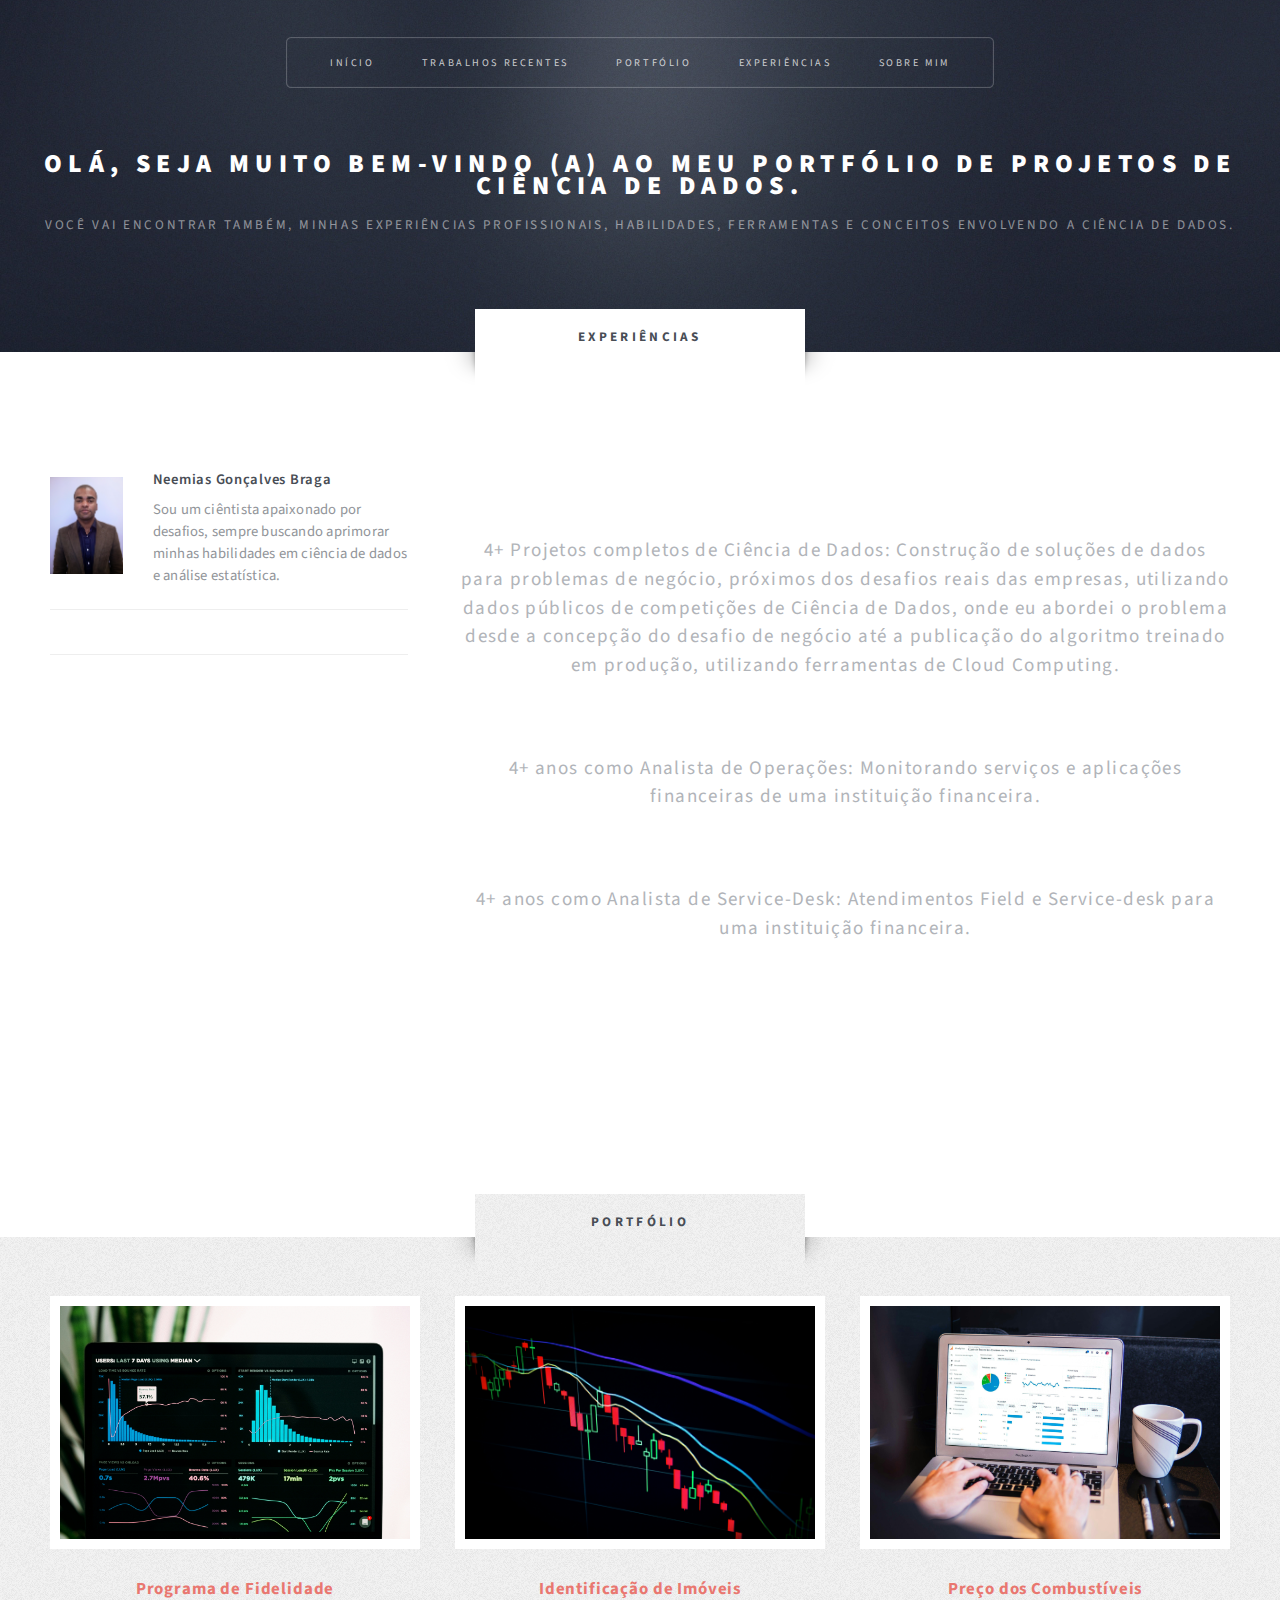
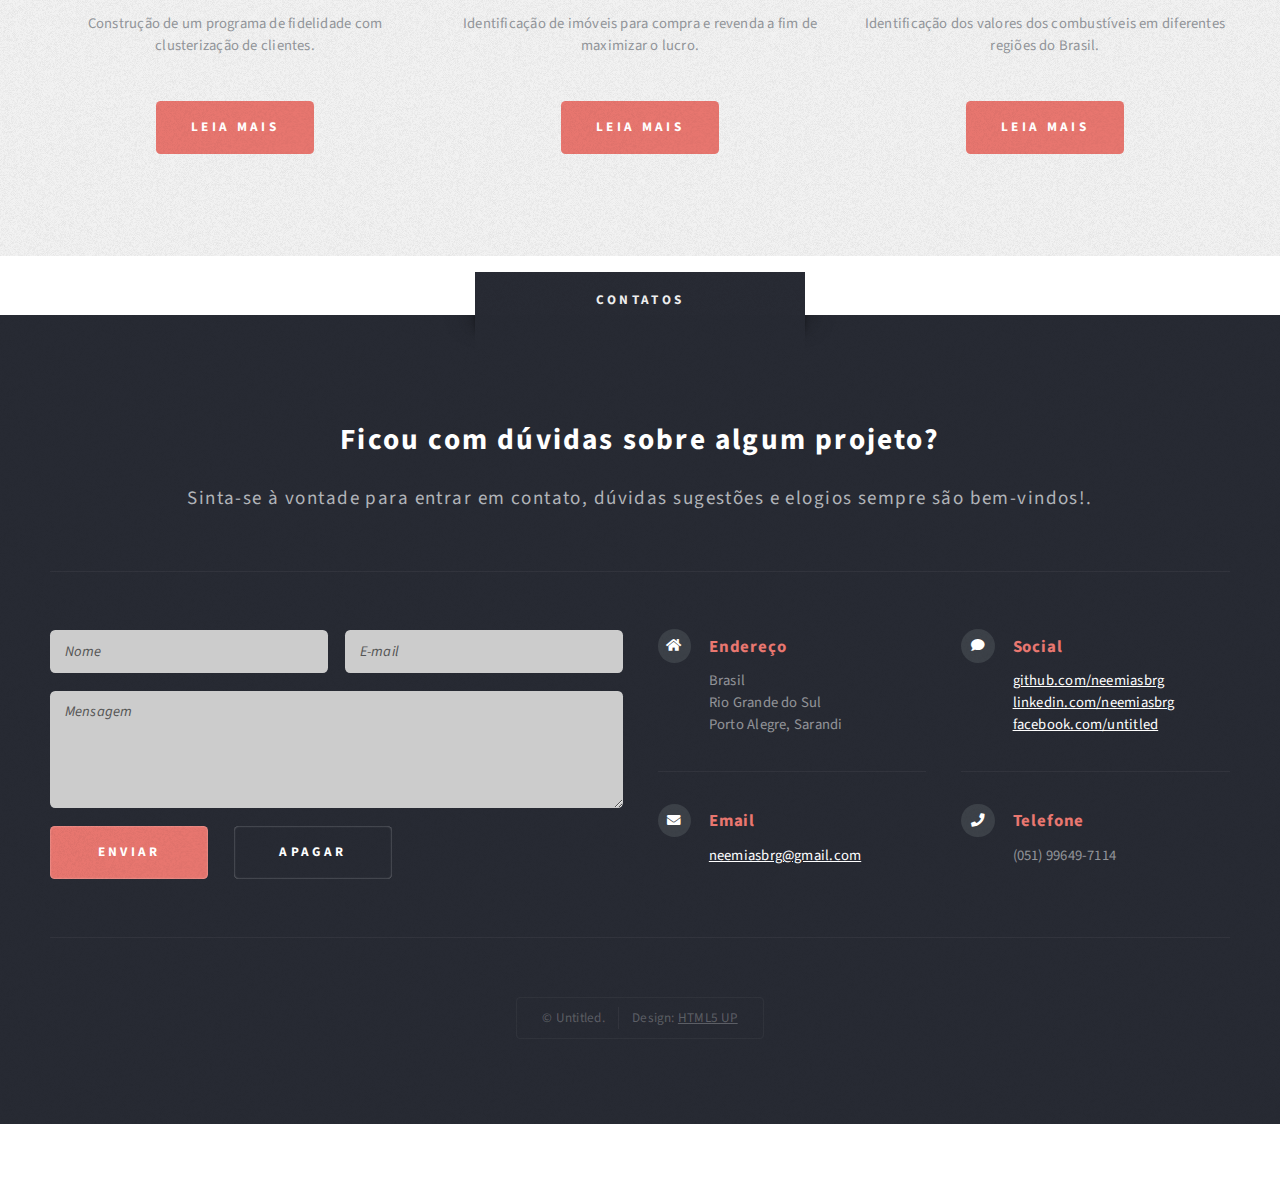
==== experiencias.html @ 984b28ea "first commit" ====
<!DOCTYPE HTML>
<!--
	Escape Velocity by HTML5 UP
	html5up.net | @ajlkn
	Free for personal and commercial use under the CCA 3.0 license (html5up.net/license)
-->
<html>
	<head>
		<title>Experiências</title>
		<meta charset="utf-8" />
		<meta name="viewport" content="width=device-width, initial-scale=1, user-scalable=no" />
		<link rel="stylesheet" href="assets/css/main.css" />
	</head>
	<body class="experiencias is-preload">
		<div id="page-wrapper">

			<!-- Header -->
				<section id="header" class="wrapper">

					<!-- Logo -->
					<div id="logo">
						<h1><a href="index.html">Olá, seja muito bem-vindo (a) ao meu portfólio de projetos de Ciência de Dados.</a></h1>
						<p>Você vai encontrar também, minhas experiências profissionais, habilidades,
							ferramentas e conceitos envolvendo a Ciência de Dados.</p>
					</div>

					<!-- Nav -->
					<nav id="nav">
						<ul>
							<li><a href="index.html">Início</a></li>
							<li>
								<a href="#">Trabalhos Recentes</a>
							<ul>
								<li><a href="programa_fidelidade.html">Programa de Fidelidade</a></li>
								<li><a href="identificacao_imoveis.html">Identificação de Imóveis</a></li>
								<li><a href="preco_combustiveis.html">Preço dos Combustíveis</a></li>										
								</ul>
							</li>
							<li><a href="projetos.html">Portfólio</a></li>
							<li><a href="experiencias.html">Experiências</a></li>
							<li class="current"><a href="sobre-mim.html">Sobre mim</a></li>
						</ul>
					</nav>
			</section>

			<!-- Main -->
				<section id="main" class="wrapper style2">
					<div class="title">Experiências</div>
					<div class="container">
						<div class="row gtr-150">
							<div class="col-4 col-12-medium">

								<!-- Sidebar -->
									<div id="sidebar">
										<section class="box">
											<header>
												<h2></h2>
											</header>
											<p></p>
											</section>
										<section class="box">
											<header>
												<h2></h2>
											</header>
											<ul class="style2">
												<li>
													<article class="box post-excerpt">
														<a href="sobre-mim.html" class="image left"><img src="images/linkedin_image.jpg" alt="" /></a>
														<h3><a href="sobre-mim.html">Neemias Gonçalves Braga</a></h3>
														<p>Sou um ciêntista apaixonado por desafios, sempre buscando aprimorar minhas habilidades em ciência de dados e análise estatística.</p>
													</article>
												</li>
												<li>
													<article class="box post-excerpt">
														<a href="#" class="image left"><img src="images/.jpg" alt="" /></a>
														<h3><a href="#"></a></h3>
														<p></p>
													</article>
												</li>
												<li>
													<article class="box post-excerpt">
														<a href="#" class="image left"><img src="images/.jpg" alt="" /></a>
														<h3><a href="#"></a></h3>
														<p></p>
													</article>
												</li>
											</ul>
											</section>
										<section class="box">
											<header>
												<h2></h2>
											</header>
											<ul class="style3">
												
											</ul>
										</section>
									</div>

							</div>
							<div class="col-8 col-12-medium imp-medium">

								<!-- Content -->
									<div id="content">
										<article class="box post">
											<header class="style1">

												<div class="row gtr-150">
													<div class="col-6 col-12-small">
														<section class="box">
															<header>
																<h2></h2>
															</header>
															<a href="#" class="image featured"><img src="images/.jpg" alt="" /></a>
															<p></p>
														</section>
													</div>
													<div class="col-6 col-12-small">
														<section class="box">
															<header>
																<h2></h2>
															</header>
															<a href="#" class="image featured"><img src="images/.jpg" alt="" /></a>
															<p></p>															
														</section>
													</div>
													<p>4+ Projetos completos de Ciência de Dados:
														Construção de soluções de dados para problemas de negócio, próximos dos desafios
														reais das empresas, utilizando dados públicos de competições de Ciência de Dados,
														onde eu abordei o problema desde a concepção do desafio de negócio até a
														publicação do algoritmo treinado em produção, utilizando ferramentas de Cloud
														Computing.</p>
													<p>	4+ anos como Analista de Operações: 
														Monitorando serviços e aplicações financeiras de uma instituição financeira.</p>											
													<p>	4+ anos como Analista de Service-Desk: 
														Atendimentos Field e Service-desk para uma instituição financeira.</p>
												<h2></p>
											</header>
											<a href="#" class="image featured">
												<img src="images/.jpg" alt="" />
											</a>
											</article>
										</div>
									</div>

							</div>
						</div>
					</div>
				</section>

			<!-- Highlights -->
			<section id="highlights" class="wrapper style3">
				<div class="title">Portfólio</div>
				<div class="container">
					<div class="row aln-center">
						<div class="col-4 col-12-medium">
							<section class="highlight">
								<a href="#" class="image featured"><img src="images/luke-chesser-JKUTrJ4vK00-unsplash.jpg" alt="" /></a>
								<h3><a href="#">Programa de Fidelidade</a></h3>
								<p>Construção de um programa de fidelidade com clusterização de	clientes.</p>
								<ul class="actions">
									<li><a href="#" class="button style1">Leia mais</a></li>
								</ul>
							</section>
						</div>
						<div class="col-4 col-12-medium">
							<section class="highlight">
								<a href="sobre-mim.html" class="image featured"><img src="images/maxim-hopman-fiXLQXAhCfk-unsplash.jpg" alt="" /></a>
								<h3><a href="#">Identificação de Imóveis</a></h3>
								<p>Identificação de imóveis para compra e revenda a fim de maximizar o lucro.</p>
								<ul class="actions">
									<li><a href="sobre-mim.html" class="button style1">Leia mais</a></li>
								</ul>
							</section>
						</div>
						<div class="col-4 col-12-medium">
							<section class="highlight">
								<a href="#" class="image featured"><img src="images/myriam-jessier-eveI7MOcSmw-unsplash.jpg" alt="" /></a>
								<h3><a href="#">Preço dos Combustíveis</a></h3>
								<p>Identificação dos valores dos combustíveis em diferentes regiões do Brasil.</p>
								<ul class="actions">
									<li><a href="#" class="button style1">Leia mais</a></li>
								</ul>
							</section>
						</div>
					</div>
				</div>
			</section>

			<!-- Footer -->
			<section id="footer" class="wrapper">
				<div class="title">Contatos</div>
				<div class="container">
					<header class="style1">
						<h2>Ficou com dúvidas sobre algum projeto?</h2>
						<p>
							Sinta-se à vontade para entrar em contato, dúvidas sugestões e elogios sempre são bem-vindos!.
						</p>
					</header>
					<div class="row">
						<div class="col-6 col-12-medium">

								<!-- Contact Form -->
								<section>
									<form method="post" action="#">
										<div class="row gtr-50">
											<div class="col-6 col-12-small">
												<input type="text" name="name" id="contact-name" placeholder="Nome" />
											</div>
											<div class="col-6 col-12-small">
												<input type="text" name="email" id="contact-email" placeholder="E-mail" />
											</div>
											<div class="col-12">
												<textarea name="message" id="contact-message" placeholder="Mensagem" rows="4"></textarea>
											</div>
											<div class="col-12">
												<ul class="actions">
													<li><input type="submit" class="style1" value="Enviar" /></li>
													<li><input type="reset" class="style2" value="Apagar" /></li>
												</ul>
											</div>
										</div>
									</form>
								</section>

						</div>
						<div class="col-6 col-12-medium">

							<!-- Contact -->
								<section class="feature-list small">
									<div class="row">
										<div class="col-6 col-12-small">
											<section>
												<h3 class="icon solid fa-home">Endereço</h3>
												<p>
													Brasil<br />
													Rio Grande do Sul<br />
													Porto Alegre, Sarandi
												</p>
											</section>
										</div>
										<div class="col-6 col-12-small">
											<section>
												<h3 class="icon solid fa-comment">Social</h3>
												<p>
													<a href="#">github.com/neemiasbrg</a><br />
													<a href="#">linkedin.com/neemiasbrg</a><br />
													<a href="#">facebook.com/untitled</a>
												</p>
											</section>
										</div>
										<div class="col-6 col-12-small">
											<section>
												<h3 class="icon solid fa-envelope">Email</h3>
												<p>
													<a href="#">neemiasbrg@gmail.com</a>
												</p>
											</section>
										</div>
										<div class="col-6 col-12-small">
											<section>
												<h3 class="icon solid fa-phone">Telefone</h3>
												<p>
													(051) 99649-7114
													</p>
												</section>
											</div>
										</div>
									</section>

							</div>
						</div>
						<div id="copyright">
							<ul>
								<li>&copy; Untitled.</li><li>Design: <a href="http://html5up.net">HTML5 UP</a></li>
							</ul>
						</div>
					</div>
				</section>

		</div>

		<!-- Scripts -->
			<script src="assets/js/jquery.min.js"></script>
			<script src="assets/js/jquery.dropotron.min.js"></script>
			<script src="assets/js/browser.min.js"></script>
			<script src="assets/js/breakpoints.min.js"></script>
			<script src="assets/js/util.js"></script>
			<script src="assets/js/main.js"></script>

	</body>
</html>
---- assets/css/main.css ----
@import url("fontawesome-all.min.css");
@import url("https://fonts.googleapis.com/css?family=Source+Sans+Pro:400,400italic,700,900");

/*
	Escape Velocity by HTML5 UP
	html5up.net | @ajlkn
	Free for personal and commercial use under the CCA 3.0 license (html5up.net/license)
*/

html, body, div, span, applet, object,
iframe, h1, h2, h3, h4, h5, h6, p, blockquote,
pre, a, abbr, acronym, address, big, cite,
code, del, dfn, em, img, ins, kbd, q, s, samp,
small, strike, strong, sub, sup, tt, var, b,
u, i, center, dl, dt, dd, ol, ul, li, fieldset,
form, label, legend, table, caption, tbody,
tfoot, thead, tr, th, td, article, aside,
canvas, details, embed, figure, figcaption,
footer, header, hgroup, menu, nav, output, ruby,
section, summary, time, mark, audio, video {
	margin: 0;
	padding: 0;
	border: 0;
	font-size: 100%;
	font: inherit;
	vertical-align: baseline;}

article, aside, details, figcaption, figure,
footer, header, hgroup, menu, nav, section {
	display: block;}

body {
	line-height: 1;
}

ol, ul {
	list-style: none;
}

blockquote, q {
	quotes: none;
}

	blockquote:before, blockquote:after, q:before, q:after {
		content: '';
		content: none;
	}

table {
	border-collapse: collapse;
	border-spacing: 0;
}

body {
	-webkit-text-size-adjust: none;
}

mark {
	background-color: transparent;
	color: inherit;
}

input::-moz-focus-inner {
	border: 0;
	padding: 0;
}

input, select, textarea {
	-moz-appearance: none;
	-webkit-appearance: none;
	-ms-appearance: none;
	appearance: none;
}

/* Basic */

	@-ms-viewport {
		width: device-width;
	}

	html {
		box-sizing: border-box;
	}

	*, *:before, *:after {
		box-sizing: inherit;
	}

	body.is-preload *, body.is-preload *:before, body.is-preload *:after {
		-moz-animation: none !important;
		-webkit-animation: none !important;
		-ms-animation: none !important;
		animation: none !important;
		-moz-transition: none !important;
		-webkit-transition: none !important;
		-ms-transition: none !important;
		transition: none !important;
	}

	body, input, textarea, select {
		font-family: 'Source Sans Pro', sans-serif;
		font-weight: 400;
		color: #919499;
		font-size: 14pt;
		line-height: 1.75em;
		letter-spacing: 0.025em;
	}

	h1, h2, h3, h4, h5, h6 {
		font-weight: 700;
		color: #484d55;
	}

		h1 a, h2 a, h3 a, h4 a, h5 a, h6 a {
			color: inherit;
			text-decoration: none;
		}

	a {
		-moz-transition: color .25s ease-in-out;
		-webkit-transition: color .25s ease-in-out;
		-ms-transition: color .25s ease-in-out;
		transition: color .25s ease-in-out;
		text-decoration: underline;
		color: #717479;
	}

		a:hover {
			text-decoration: none;
		}

	strong, b {
		font-weight: 700;
		color: #484d55;
	}

	blockquote {
		border-left: solid 0.5em #ddd;
		padding: 1em 0 1em 2em;
		font-style: italic;
	}

	em, i {
		font-style: italic;
	}

	hr {
		border: 0;
		border-top: solid 1px #ddd;
		margin: 2em 0 2em 0;
	}

	sub {
		position: relative;
		top: 0.5em;
		font-size: 0.8em;
	}

	sup {
		position: relative;
		top: -0.5em;
		font-size: 0.8em;
	}

	.nobr {
		white-space: nowrap;
	}

	br.clear {
		clear: both;
	}

	p, ul, ol, dl, table, blockquote, form {
		margin-bottom: 2em;
	}

/* Container */

	.container {
		margin: 0 auto;
		max-width: 100%;
		width: 68em;
	}

		@media screen and (max-width: 1680px) {

			.container {
				width: 70em;
			}

		}

		@media screen and (max-width: 1280px) {

			.container {
				width: calc(100% - 100px);
			}

		}

		@media screen and (max-width: 980px) {

			.container {
				width: calc(100% - 100px);
			}

		}

		@media screen and (max-width: 736px) {

			.container {
				width: calc(100% - 40px);
			}

		}

/* Row */

	.row {
		display: flex;
		flex-wrap: wrap;
		box-sizing: border-box;
		align-items: stretch;
	}

		.row > * {
			box-sizing: border-box;
		}

		.row.gtr-uniform > * > :last-child {
			margin-bottom: 0;
		}

		.row.aln-left {
			justify-content: flex-start;
		}

		.row.aln-center {
			justify-content: center;
		}

		.row.aln-right {
			justify-content: flex-end;
		}

		.row.aln-top {
			align-items: flex-start;
		}

		.row.aln-middle {
			align-items: center;
		}

		.row.aln-bottom {
			align-items: flex-end;
		}

		.row > .imp {
			order: -1;
		}

		.row > .col-1 {
			width: 8.33333%;
		}

		.row > .off-1 {
			margin-left: 8.33333%;
		}

		.row > .col-2 {
			width: 16.66667%;
		}

		.row > .off-2 {
			margin-left: 16.66667%;
		}

		.row > .col-3 {
			width: 25%;
		}

		.row > .off-3 {
			margin-left: 25%;
		}

		.row > .col-4 {
			width: 33.33333%;
		}

		.row > .off-4 {
			margin-left: 33.33333%;
		}

		.row > .col-5 {
			width: 41.66667%;
		}

		.row > .off-5 {
			margin-left: 41.66667%;
		}

		.row > .col-6 {
			width: 50%;
		}

		.row > .off-6 {
			margin-left: 50%;
		}

		.row > .col-7 {
			width: 58.33333%;
		}

		.row > .off-7 {
			margin-left: 58.33333%;
		}

		.row > .col-8 {
			width: 66.66667%;
		}

		.row > .off-8 {
			margin-left: 66.66667%;
		}

		.row > .col-9 {
			width: 75%;
		}

		.row > .off-9 {
			margin-left: 75%;
		}

		.row > .col-10 {
			width: 83.33333%;
		}

		.row > .off-10 {
			margin-left: 83.33333%;
		}

		.row > .col-11 {
			width: 91.66667%;
		}

		.row > .off-11 {
			margin-left: 91.66667%;
		}

		.row > .col-12 {
			width: 100%;
		}

		.row > .off-12 {
			margin-left: 100%;
		}

		.row.gtr-0 {
			margin-top: 0px;
			margin-left: 0px;
		}

			.row.gtr-0 > * {
				padding: 0px 0 0 0px;
			}

			.row.gtr-0.gtr-uniform {
				margin-top: 0px;
			}

				.row.gtr-0.gtr-uniform > * {
					padding-top: 0px;
				}

		.row.gtr-25 {
			margin-top: -12.5px;
			margin-left: -12.5px;
		}

			.row.gtr-25 > * {
				padding: 12.5px 0 0 12.5px;
			}

			.row.gtr-25.gtr-uniform {
				margin-top: -12.5px;
			}

				.row.gtr-25.gtr-uniform > * {
					padding-top: 12.5px;
				}

		.row.gtr-50 {
			margin-top: -25px;
			margin-left: -25px;
		}

			.row.gtr-50 > * {
				padding: 25px 0 0 25px;
			}

			.row.gtr-50.gtr-uniform {
				margin-top: -25px;
			}

				.row.gtr-50.gtr-uniform > * {
					padding-top: 25px;
				}

		.row {
			margin-top: -50px;
			margin-left: -50px;
		}

			.row > * {
				padding: 50px 0 0 50px;
			}

			.row.gtr-uniform {
				margin-top: -50px;
			}

				.row.gtr-uniform > * {
					padding-top: 50px;
				}

		.row.gtr-150 {
			margin-top: -75px;
			margin-left: -75px;
		}

			.row.gtr-150 > * {
				padding: 75px 0 0 75px;
			}

			.row.gtr-150.gtr-uniform {
				margin-top: -75px;
			}

				.row.gtr-150.gtr-uniform > * {
					padding-top: 75px;
				}

		.row.gtr-200 {
			margin-top: -100px;
			margin-left: -100px;
		}

			.row.gtr-200 > * {
				padding: 100px 0 0 100px;
			}

			.row.gtr-200.gtr-uniform {
				margin-top: -100px;
			}

				.row.gtr-200.gtr-uniform > * {
					padding-top: 100px;
				}

		@media screen and (max-width: 1680px) {

			.row {
				display: flex;
				flex-wrap: wrap;
				box-sizing: border-box;
				align-items: stretch;
			}

				.row > * {
					box-sizing: border-box;
				}

				.row.gtr-uniform > * > :last-child {
					margin-bottom: 0;
				}

				.row.aln-left {
					justify-content: flex-start;
				}

				.row.aln-center {
					justify-content: center;
				}

				.row.aln-right {
					justify-content: flex-end;
				}

				.row.aln-top {
					align-items: flex-start;
				}

				.row.aln-middle {
					align-items: center;
				}

				.row.aln-bottom {
					align-items: flex-end;
				}

				.row > .imp-xlarge {
					order: -1;
				}

				.row > .col-1-xlarge {
					width: 8.33333%;
				}

				.row > .off-1-xlarge {
					margin-left: 8.33333%;
				}

				.row > .col-2-xlarge {
					width: 16.66667%;
				}

				.row > .off-2-xlarge {
					margin-left: 16.66667%;
				}

				.row > .col-3-xlarge {
					width: 25%;
				}

				.row > .off-3-xlarge {
					margin-left: 25%;
				}

				.row > .col-4-xlarge {
					width: 33.33333%;
				}

				.row > .off-4-xlarge {
					margin-left: 33.33333%;
				}

				.row > .col-5-xlarge {
					width: 41.66667%;
				}

				.row > .off-5-xlarge {
					margin-left: 41.66667%;
				}

				.row > .col-6-xlarge {
					width: 50%;
				}

				.row > .off-6-xlarge {
					margin-left: 50%;
				}

				.row > .col-7-xlarge {
					width: 58.33333%;
				}

				.row > .off-7-xlarge {
					margin-left: 58.33333%;
				}

				.row > .col-8-xlarge {
					width: 66.66667%;
				}

				.row > .off-8-xlarge {
					margin-left: 66.66667%;
				}

				.row > .col-9-xlarge {
					width: 75%;
				}

				.row > .off-9-xlarge {
					margin-left: 75%;
				}

				.row > .col-10-xlarge {
					width: 83.33333%;
				}

				.row > .off-10-xlarge {
					margin-left: 83.33333%;
				}

				.row > .col-11-xlarge {
					width: 91.66667%;
				}

				.row > .off-11-xlarge {
					margin-left: 91.66667%;
				}

				.row > .col-12-xlarge {
					width: 100%;
				}

				.row > .off-12-xlarge {
					margin-left: 100%;
				}

				.row.gtr-0 {
					margin-top: 0px;
					margin-left: 0px;
				}

					.row.gtr-0 > * {
						padding: 0px 0 0 0px;
					}

					.row.gtr-0.gtr-uniform {
						margin-top: 0px;
					}

						.row.gtr-0.gtr-uniform > * {
							padding-top: 0px;
						}

				.row.gtr-25 {
					margin-top: -12.5px;
					margin-left: -12.5px;
				}

					.row.gtr-25 > * {
						padding: 12.5px 0 0 12.5px;
					}

					.row.gtr-25.gtr-uniform {
						margin-top: -12.5px;
					}

						.row.gtr-25.gtr-uniform > * {
							padding-top: 12.5px;
						}

				.row.gtr-50 {
					margin-top: -25px;
					margin-left: -25px;
				}

					.row.gtr-50 > * {
						padding: 25px 0 0 25px;
					}

					.row.gtr-50.gtr-uniform {
						margin-top: -25px;
					}

						.row.gtr-50.gtr-uniform > * {
							padding-top: 25px;
						}

				.row {
					margin-top: -50px;
					margin-left: -50px;
				}

					.row > * {
						padding: 50px 0 0 50px;
					}

					.row.gtr-uniform {
						margin-top: -50px;
					}

						.row.gtr-uniform > * {
							padding-top: 50px;
						}

				.row.gtr-150 {
					margin-top: -75px;
					margin-left: -75px;
				}

					.row.gtr-150 > * {
						padding: 75px 0 0 75px;
					}

					.row.gtr-150.gtr-uniform {
						margin-top: -75px;
					}

						.row.gtr-150.gtr-uniform > * {
							padding-top: 75px;
						}

				.row.gtr-200 {
					margin-top: -100px;
					margin-left: -100px;
				}

					.row.gtr-200 > * {
						padding: 100px 0 0 100px;
					}

					.row.gtr-200.gtr-uniform {
						margin-top: -100px;
					}

						.row.gtr-200.gtr-uniform > * {
							padding-top: 100px;
						}

		}

		@media screen and (max-width: 1280px) {

			.row {
				display: flex;
				flex-wrap: wrap;
				box-sizing: border-box;
				align-items: stretch;
			}

				.row > * {
					box-sizing: border-box;
				}

				.row.gtr-uniform > * > :last-child {
					margin-bottom: 0;
				}

				.row.aln-left {
					justify-content: flex-start;
				}

				.row.aln-center {
					justify-content: center;
				}

				.row.aln-right {
					justify-content: flex-end;
				}

				.row.aln-top {
					align-items: flex-start;
				}

				.row.aln-middle {
					align-items: center;
				}

				.row.aln-bottom {
					align-items: flex-end;
				}

				.row > .imp-large {
					order: -1;
				}

				.row > .col-1-large {
					width: 8.33333%;
				}

				.row > .off-1-large {
					margin-left: 8.33333%;
				}

				.row > .col-2-large {
					width: 16.66667%;
				}

				.row > .off-2-large {
					margin-left: 16.66667%;
				}

				.row > .col-3-large {
					width: 25%;
				}

				.row > .off-3-large {
					margin-left: 25%;
				}

				.row > .col-4-large {
					width: 33.33333%;
				}

				.row > .off-4-large {
					margin-left: 33.33333%;
				}

				.row > .col-5-large {
					width: 41.66667%;
				}

				.row > .off-5-large {
					margin-left: 41.66667%;
				}

				.row > .col-6-large {
					width: 50%;
				}

				.row > .off-6-large {
					margin-left: 50%;
				}

				.row > .col-7-large {
					width: 58.33333%;
				}

				.row > .off-7-large {
					margin-left: 58.33333%;
				}

				.row > .col-8-large {
					width: 66.66667%;
				}

				.row > .off-8-large {
					margin-left: 66.66667%;
				}

				.row > .col-9-large {
					width: 75%;
				}

				.row > .off-9-large {
					margin-left: 75%;
				}

				.row > .col-10-large {
					width: 83.33333%;
				}

				.row > .off-10-large {
					margin-left: 83.33333%;
				}

				.row > .col-11-large {
					width: 91.66667%;
				}

				.row > .off-11-large {
					margin-left: 91.66667%;
				}

				.row > .col-12-large {
					width: 100%;
				}

				.row > .off-12-large {
					margin-left: 100%;
				}

				.row.gtr-0 {
					margin-top: 0px;
					margin-left: 0px;
				}

					.row.gtr-0 > * {
						padding: 0px 0 0 0px;
					}

					.row.gtr-0.gtr-uniform {
						margin-top: 0px;
					}

						.row.gtr-0.gtr-uniform > * {
							padding-top: 0px;
						}

				.row.gtr-25 {
					margin-top: -8.75px;
					margin-left: -8.75px;
				}

					.row.gtr-25 > * {
						padding: 8.75px 0 0 8.75px;
					}

					.row.gtr-25.gtr-uniform {
						margin-top: -8.75px;
					}

						.row.gtr-25.gtr-uniform > * {
							padding-top: 8.75px;
						}

				.row.gtr-50 {
					margin-top: -17.5px;
					margin-left: -17.5px;
				}

					.row.gtr-50 > * {
						padding: 17.5px 0 0 17.5px;
					}

					.row.gtr-50.gtr-uniform {
						margin-top: -17.5px;
					}

						.row.gtr-50.gtr-uniform > * {
							padding-top: 17.5px;
						}

				.row {
					margin-top: -35px;
					margin-left: -35px;
				}

					.row > * {
						padding: 35px 0 0 35px;
					}

					.row.gtr-uniform {
						margin-top: -35px;
					}

						.row.gtr-uniform > * {
							padding-top: 35px;
						}

				.row.gtr-150 {
					margin-top: -52.5px;
					margin-left: -52.5px;
				}

					.row.gtr-150 > * {
						padding: 52.5px 0 0 52.5px;
					}

					.row.gtr-150.gtr-uniform {
						margin-top: -52.5px;
					}

						.row.gtr-150.gtr-uniform > * {
							padding-top: 52.5px;
						}

				.row.gtr-200 {
					margin-top: -70px;
					margin-left: -70px;
				}

					.row.gtr-200 > * {
						padding: 70px 0 0 70px;
					}

					.row.gtr-200.gtr-uniform {
						margin-top: -70px;
					}

						.row.gtr-200.gtr-uniform > * {
							padding-top: 70px;
						}

		}

		@media screen and (max-width: 980px) {

			.row {
				display: flex;
				flex-wrap: wrap;
				box-sizing: border-box;
				align-items: stretch;
			}

				.row > * {
					box-sizing: border-box;
				}

				.row.gtr-uniform > * > :last-child {
					margin-bottom: 0;
				}

				.row.aln-left {
					justify-content: flex-start;
				}

				.row.aln-center {
					justify-content: center;
				}

				.row.aln-right {
					justify-content: flex-end;
				}

				.row.aln-top {
					align-items: flex-start;
				}

				.row.aln-middle {
					align-items: center;
				}

				.row.aln-bottom {
					align-items: flex-end;
				}

				.row > .imp-medium {
					order: -1;
				}

				.row > .col-1-medium {
					width: 8.33333%;
				}

				.row > .off-1-medium {
					margin-left: 8.33333%;
				}

				.row > .col-2-medium {
					width: 16.66667%;
				}

				.row > .off-2-medium {
					margin-left: 16.66667%;
				}

				.row > .col-3-medium {
					width: 25%;
				}

				.row > .off-3-medium {
					margin-left: 25%;
				}

				.row > .col-4-medium {
					width: 33.33333%;
				}

				.row > .off-4-medium {
					margin-left: 33.33333%;
				}

				.row > .col-5-medium {
					width: 41.66667%;
				}

				.row > .off-5-medium {
					margin-left: 41.66667%;
				}

				.row > .col-6-medium {
					width: 50%;
				}

				.row > .off-6-medium {
					margin-left: 50%;
				}

				.row > .col-7-medium {
					width: 58.33333%;
				}

				.row > .off-7-medium {
					margin-left: 58.33333%;
				}

				.row > .col-8-medium {
					width: 66.66667%;
				}

				.row > .off-8-medium {
					margin-left: 66.66667%;
				}

				.row > .col-9-medium {
					width: 75%;
				}

				.row > .off-9-medium {
					margin-left: 75%;
				}

				.row > .col-10-medium {
					width: 83.33333%;
				}

				.row > .off-10-medium {
					margin-left: 83.33333%;
				}

				.row > .col-11-medium {
					width: 91.66667%;
				}

				.row > .off-11-medium {
					margin-left: 91.66667%;
				}

				.row > .col-12-medium {
					width: 100%;
				}

				.row > .off-12-medium {
					margin-left: 100%;
				}

				.row.gtr-0 {
					margin-top: 0px;
					margin-left: 0px;
				}

					.row.gtr-0 > * {
						padding: 0px 0 0 0px;
					}

					.row.gtr-0.gtr-uniform {
						margin-top: 0px;
					}

						.row.gtr-0.gtr-uniform > * {
							padding-top: 0px;
						}

				.row.gtr-25 {
					margin-top: -12.5px;
					margin-left: -12.5px;
				}

					.row.gtr-25 > * {
						padding: 12.5px 0 0 12.5px;
					}

					.row.gtr-25.gtr-uniform {
						margin-top: -12.5px;
					}

						.row.gtr-25.gtr-uniform > * {
							padding-top: 12.5px;
						}

				.row.gtr-50 {
					margin-top: -25px;
					margin-left: -25px;
				}

					.row.gtr-50 > * {
						padding: 25px 0 0 25px;
					}

					.row.gtr-50.gtr-uniform {
						margin-top: -25px;
					}

						.row.gtr-50.gtr-uniform > * {
							padding-top: 25px;
						}

				.row {
					margin-top: -50px;
					margin-left: -50px;
				}

					.row > * {
						padding: 50px 0 0 50px;
					}

					.row.gtr-uniform {
						margin-top: -50px;
					}

						.row.gtr-uniform > * {
							padding-top: 50px;
						}

				.row.gtr-150 {
					margin-top: -75px;
					margin-left: -75px;
				}

					.row.gtr-150 > * {
						padding: 75px 0 0 75px;
					}

					.row.gtr-150.gtr-uniform {
						margin-top: -75px;
					}

						.row.gtr-150.gtr-uniform > * {
							padding-top: 75px;
						}

				.row.gtr-200 {
					margin-top: -100px;
					margin-left: -100px;
				}

					.row.gtr-200 > * {
						padding: 100px 0 0 100px;
					}

					.row.gtr-200.gtr-uniform {
						margin-top: -100px;
					}

						.row.gtr-200.gtr-uniform > * {
							padding-top: 100px;
						}

		}

		@media screen and (max-width: 736px) {

			.row {
				display: flex;
				flex-wrap: wrap;
				box-sizing: border-box;
				align-items: stretch;
			}

				.row > * {
					box-sizing: border-box;
				}

				.row.gtr-uniform > * > :last-child {
					margin-bottom: 0;
				}

				.row.aln-left {
					justify-content: flex-start;
				}

				.row.aln-center {
					justify-content: center;
				}

				.row.aln-right {
					justify-content: flex-end;
				}

				.row.aln-top {
					align-items: flex-start;
				}

				.row.aln-middle {
					align-items: center;
				}

				.row.aln-bottom {
					align-items: flex-end;
				}

				.row > .imp-small {
					order: -1;
				}

				.row > .col-1-small {
					width: 8.33333%;
				}

				.row > .off-1-small {
					margin-left: 8.33333%;
				}

				.row > .col-2-small {
					width: 16.66667%;
				}

				.row > .off-2-small {
					margin-left: 16.66667%;
				}

				.row > .col-3-small {
					width: 25%;
				}

				.row > .off-3-small {
					margin-left: 25%;
				}

				.row > .col-4-small {
					width: 33.33333%;
				}

				.row > .off-4-small {
					margin-left: 33.33333%;
				}

				.row > .col-5-small {
					width: 41.66667%;
				}

				.row > .off-5-small {
					margin-left: 41.66667%;
				}

				.row > .col-6-small {
					width: 50%;
				}

				.row > .off-6-small {
					margin-left: 50%;
				}

				.row > .col-7-small {
					width: 58.33333%;
				}

				.row > .off-7-small {
					margin-left: 58.33333%;
				}

				.row > .col-8-small {
					width: 66.66667%;
				}

				.row > .off-8-small {
					margin-left: 66.66667%;
				}

				.row > .col-9-small {
					width: 75%;
				}

				.row > .off-9-small {
					margin-left: 75%;
				}

				.row > .col-10-small {
					width: 83.33333%;
				}

				.row > .off-10-small {
					margin-left: 83.33333%;
				}

				.row > .col-11-small {
					width: 91.66667%;
				}

				.row > .off-11-small {
					margin-left: 91.66667%;
				}

				.row > .col-12-small {
					width: 100%;
				}

				.row > .off-12-small {
					margin-left: 100%;
				}

				.row.gtr-0 {
					margin-top: 0px;
					margin-left: 0px;
				}

					.row.gtr-0 > * {
						padding: 0px 0 0 0px;
					}

					.row.gtr-0.gtr-uniform {
						margin-top: 0px;
					}

						.row.gtr-0.gtr-uniform > * {
							padding-top: 0px;
						}

				.row.gtr-25 {
					margin-top: -7.5px;
					margin-left: -7.5px;
				}

					.row.gtr-25 > * {
						padding: 7.5px 0 0 7.5px;
					}

					.row.gtr-25.gtr-uniform {
						margin-top: -7.5px;
					}

						.row.gtr-25.gtr-uniform > * {
							padding-top: 7.5px;
						}

				.row.gtr-50 {
					margin-top: -15px;
					margin-left: -15px;
				}

					.row.gtr-50 > * {
						padding: 15px 0 0 15px;
					}

					.row.gtr-50.gtr-uniform {
						margin-top: -15px;
					}

						.row.gtr-50.gtr-uniform > * {
							padding-top: 15px;
						}

				.row {
					margin-top: -30px;
					margin-left: -30px;
				}

					.row > * {
						padding: 30px 0 0 30px;
					}

					.row.gtr-uniform {
						margin-top: -30px;
					}

						.row.gtr-uniform > * {
							padding-top: 30px;
						}

				.row.gtr-150 {
					margin-top: -45px;
					margin-left: -45px;
				}

					.row.gtr-150 > * {
						padding: 45px 0 0 45px;
					}

					.row.gtr-150.gtr-uniform {
						margin-top: -45px;
					}

						.row.gtr-150.gtr-uniform > * {
							padding-top: 45px;
						}

				.row.gtr-200 {
					margin-top: -60px;
					margin-left: -60px;
				}

					.row.gtr-200 > * {
						padding: 60px 0 0 60px;
					}

					.row.gtr-200.gtr-uniform {
						margin-top: -60px;
					}

						.row.gtr-200.gtr-uniform > * {
							padding-top: 60px;
						}

		}

/* Section/Article */

	section,
	article {
		margin: 0 0 4em 0;
	}

	section > :last-child,
	article > :last-child,
	section:last-child,
	article:last-child {
		margin-bottom: 0;
	}

	header.style1 {
		text-align: center;
		padding: 3em 0 3em 0;
	}

		header.style1 h2 {
			font-weight: 700;
			font-size: 2em;
			letter-spacing: 0.075em;
			line-height: 1.5em;
		}

		header.style1 p {
			color: #b1b4b9;
			display: block;
			margin: 1.15em 0 0 0;
			font-size: 1.3em;
			letter-spacing: 0.075em;
			line-height: 1.5em;
		}

/* Table */

	table {
		width: 100%;
	}

		table.default {
			width: 100%;
		}

			table.default tbody tr:nth-child(2n+2) {
				background: #f4f4f4;
			}

			table.default td {
				padding: 0.5em 1em 0.5em 1em;
			}

			table.default th {
				text-align: left;
				font-weight: 400;
				padding: 0.5em 1em 0.5em 1em;
			}

			table.default thead {
				background: #484d55;
				color: #fff;
			}

			table.default tfoot {
				background: #eee;
			}

/* Form */

	form label {
		display: block;
		font-weight: 700;
		color: #484d55;
		margin: 0.25em 0 0.5em 0;
	}

	form input[type="text"],
	form input[type="email"],
	form input[type="password"],
	form select,
	form textarea {
		-moz-transition: all .25s ease-in-out;
		-webkit-transition: all .25s ease-in-out;
		-ms-transition: all .25s ease-in-out;
		transition: all .25s ease-in-out;
		-webkit-appearance: none;
		display: block;
		border: 0;
		background: #eee;
		box-shadow: inset 0px 0px 1px 0px #a0a1a7;
		border-radius: 0.35em;
		width: 100%;
		padding: 0.75em 1em 0.75em 1em;
	}

		form input[type="text"]:focus,
		form input[type="email"]:focus,
		form input[type="password"]:focus,
		form select:focus,
		form textarea:focus {
			background: #f8f8f8;
		}

	form input[type="text"],
	form input[type="email"]
	input[type="password"] {
		line-height: 1em;
	}

	form select {
		line-height: 1em;
	}

	form textarea {
		min-height: 8em;
	}

	form ul.actions {
		margin-top: 0;
	}

	form ::-webkit-input-placeholder {
		color: #555 !important;
		font-style: italic;
		line-height: 1.35em;
	}

	form :-moz-placeholder {
		color: #555 !important;
		font-style: italic;
	}

	form ::-moz-placeholder {
		color: #555 !important;
		font-style: italic;
	}

	form :-ms-input-placeholder {
		color: #555 !important;
		font-style: italic;
	}

	form ::-moz-focus-inner {
		border: 0;
	}

/* Image */

	.image {
		display: inline-block;
	}

		.image img {
			display: block;
			width: 100%;
		}

		.image.fit {
			display: block;
			width: 100%;
		}

		.image.left {
			float: left;
			margin: 0 2em 2em 0;
		}

		.image.centered {
			display: block;
			margin: 0 0 2em 0;
		}

			.image.centered img {
				margin: 0 auto;
				width: auto;
			}

		.image.featured {
			display: block;
			width: 100%;
			margin: 0 0 2em 0;
		}

/* Button */

	input[type="button"],
	input[type="submit"],
	input[type="reset"],
	button,
	.button {
		-moz-transition: all .25s ease-in-out;
		-webkit-transition: all .25s ease-in-out;
		-ms-transition: all .25s ease-in-out;
		transition: all .25s ease-in-out;
		display: inline-block;
		background: #444;
		text-align: center;
		text-transform: uppercase;
		font-weight: 700;
		letter-spacing: 0.25em;
		text-decoration: none;
		border-radius: 0.35em;
		border: 0;
		outline: 0;
		cursor: pointer;
		padding: 0 2.25em 0 2.25em;
		font-size: 0.9em;
		min-width: 12em;
		height: 4em;
		line-height: 4em;
	}

		input[type="button"]:hover,
		input[type="submit"]:hover,
		input[type="reset"]:hover,
		button:hover,
		.button:hover {
			background-color: #f98780;
		}

		input[type="button"].large,
		input[type="submit"].large,
		input[type="reset"].large,
		button.large,
		.button.large {
			font-size: 1em;
			min-width: 14em;
		}

		input[type="button"].style1,
		input[type="submit"].style1,
		input[type="reset"].style1,
		button.style1,
		.button.style1 {
			background: #e97770 url("images/overlay.png");
			color: #fff;
		}

			input[type="button"].style1:hover,
			input[type="submit"].style1:hover,
			input[type="reset"].style1:hover,
			button.style1:hover,
			.button.style1:hover {
				background-color: #f98780;
			}

			input[type="button"].style1:active,
			input[type="submit"].style1:active,
			input[type="reset"].style1:active,
			button.style1:active,
			.button.style1:active {
				background-color: #d96760;
			}

		input[type="button"].style2,
		input[type="submit"].style2,
		input[type="reset"].style2,
		button.style2,
		.button.style2 {
			background: none;
			color: #606167;
			box-shadow: inset 0px 0px 2px 0px #a0a1a7;
		}

			input[type="button"].style2:hover,
			input[type="submit"].style2:hover,
			input[type="reset"].style2:hover,
			button.style2:hover,
			.button.style2:hover {
				box-shadow: inset 0px 0px 2px 0px #606167;
			}

			input[type="button"].style2:active,
			input[type="submit"].style2:active,
			input[type="reset"].style2:active,
			button.style2:active,
			.button.style2:active {
				box-shadow: inset 0px 0px 2px 0px #202127;
			}

		input[type="button"].style3,
		input[type="submit"].style3,
		input[type="reset"].style3,
		button.style3,
		.button.style3 {
			background: #2f333b url("images/overlay.png");
			color: #fff;
		}

			input[type="button"].style3:hover,
			input[type="submit"].style3:hover,
			input[type="reset"].style3:hover,
			button.style3:hover,
			.button.style3:hover {
				background-color: #3f434b;
			}

			input[type="button"].style3:active,
			input[type="submit"].style3:active,
			input[type="reset"].style3:active,
			button.style3:active,
			.button.style3:active {
				background-color: #1f232b;
			}

/* List */

	ul {
		list-style: disc;
		padding-left: 1em;
	}

		ul li {
			padding-left: 0.5em;
		}

		ul.style2 {
			list-style: none;
			padding-left: 0;
		}

			ul.style2 li {
				border-top: solid 1px #eee;
				padding: 1.5em 0 0 0;
				margin: 1.5em 0 0 0;
			}

				ul.style2 li:first-child {
					border-top: 0;
					padding-top: 0;
					margin-top: 0;
				}

		ul.style3 {
			list-style: none;
			padding-left: 0;
		}

			ul.style3 li {
				border-top: solid 1px #eee;
				padding: 0.5em 0 0 0;
				margin: 0.5em 0 0 0;
			}

				ul.style3 li:first-child {
					border-top: 0;
					padding-top: 0;
					margin-top: 0;
				}

	ol {
		list-style: decimal;
		padding-left: 1.25em;
	}

		ol li {
			padding-left: 0.25em;
		}

/* Actions */

	ul.actions {
		list-style: none;
		padding-left: 0;
		margin: 3em 0 0 0;
	}

		ul.actions li {
			display: inline-block;
			margin: 0 0.75em 0 0.75em;
			padding-left: 0;
		}

			ul.actions li:first-child {
				margin-left: 0;
			}

			ul.actions li:last-child {
				margin-right: 0;
			}

		ul.actions.special {
			text-align: center;
		}

/* Feature List */

	.feature-list {
		max-width: 58em;
		margin-left: auto;
		margin-right: auto;
		position: relative;
		top: 0.75em;
	}

		.feature-list section {
			border-top: solid 1px #eee;
			padding-top: 3em;
			padding-left: 5em;
			position: relative;
		}

		@media screen and (min-width: 981px) {

			.feature-list > .row > :nth-child(-n + 2) > section {
				border-top: 0;
				padding-top: 0;
			}

		}

		.feature-list h3 {
			color: #e97770 !important;
			margin: -0.35em 0 0.75em 0;
			font-size: 1.15em;
			letter-spacing: 0.05em;
		}

			.feature-list h3:before {
				display: block;
				color: #fff;
				background: #2f333b url("images/overlay.png");
				border-radius: 2.5em;
				text-align: center;
				width: 2.5em;
				height: 2.5em;
				line-height: 2.5em;
				margin-right: 0.75em;
				position: absolute;
				left: 0;
				margin-top: -0.5em;
			}

		.feature-list.small section {
			padding-left: 3.5em;
		}

		.feature-list.small h3:before {
			font-size: 0.8em;
		}

/* Icons */

	.icon {
		text-decoration: none;
		text-decoration: none;
	}

		.icon:before {
			-moz-osx-font-smoothing: grayscale;
			-webkit-font-smoothing: antialiased;
			display: inline-block;
			font-style: normal;
			font-variant: normal;
			text-rendering: auto;
			line-height: 1;
			text-transform: none !important;
			font-family: 'Font Awesome 5 Free';
			font-weight: 400;
		}

		.icon:before {
			line-height: inherit;
			font-size: 1.25em;
		}

		.icon > .label {
			display: none;
		}

		.icon.solid:before {
			font-weight: 900;
		}

		.icon.brands:before {
			font-family: 'Font Awesome 5 Brands';
		}

/* Box */

	.box header {
		margin: 0 0 1.5em 0;
	}

		.box header.style1 {
			position: relative;
			margin: -0.5em 0 0 0;
			padding-top: 0;
		}

	.box h2 {
		margin: 0 0 0.75em 0;
		font-size: 1.15em;
		letter-spacing: 0.05em;
	}

	.box h3 {
		margin: 0 0 0.5em 0;
		font-size: 1em;
		font-weight: 600;
		letter-spacing: 0.05em;
	}

	.box.post-excerpt .image.left {
		position: relative;
		top: 0.5em;
		width: 5em;
	}

	.box.post-excerpt h3, .box.post-excerpt p {
		margin-left: 7em;
	}

/* Wrapper */

	.wrapper {
		position: relative;
		padding: 6em 0 9em 0;
	}

		.wrapper .title {
			position: absolute;
			top: 0;
			left: 50%;
			text-align: center;
			text-transform: uppercase;
			display: block;
			font-weight: 700;
			letter-spacing: 0.25em;
			font-size: 0.9em;
			width: 25em;
			height: 3.25em;
			top: -3.25em;
			line-height: 3.25em;
			margin-bottom: -3.25em;
			margin-left: -12.5em;
			padding-top: 0.5em;
		}

			.wrapper .title:before {
				content: '';
				position: absolute;
				bottom: -38px;
				left: -35px;
				width: 35px;
				height: 38px;
				background: url("images/shadow.png");
			}

			.wrapper .title:after {
				-moz-transform: scaleX(-1);
				-webkit-transform: scaleX(-1);
				-ms-transform: scaleX(-1);
				transform: scaleX(-1);
				content: '';
				position: absolute;
				bottom: -38px;
				right: -35px;
				width: 35px;
				height: 38px;
				background: url("images/shadow.png");
			}

		.wrapper.style1 {
			background: #e97770 url("images/overlay.png");
			color: #eee;
			color: rgba(255, 255, 255, 0.75);
		}

			.wrapper.style1 .title {
				background: #e97770 url("images/overlay.png");
				color: #fff;
			}

			.wrapper.style1 h1, .wrapper.style1 h2, .wrapper.style1 h3, .wrapper.style1 h4, .wrapper.style1 h5, .wrapper.style1 h6, .wrapper.style1 strong, .wrapper.style1 b, .wrapper.style1 a {
				color: #fff;
			}

		.wrapper.style2 {
			background: #fff;
		}

			.wrapper.style2 .title {
				background: #fff;
				color: #484d55;
			}

		.wrapper.style3 {
			background: #f3f3f3 url("images/overlay.png");
		}

			.wrapper.style3 .title {
				background: #f3f3f3 url("images/overlay.png");
				color: #484d55;
			}

			.wrapper.style3 .image {
				border: solid 10px #fff;
			}

/* Page Wrapper */

	#page-wrapper > section {
		margin-bottom: 0;
	}

/* Header */

	#header {
		display: -moz-flex;
		display: -webkit-flex;
		display: -ms-flex;
		display: flex;
		-moz-align-items: center;
		-webkit-align-items: center;
		-ms-align-items: center;
		align-items: center;
		-moz-justify-content: center;
		-webkit-justify-content: center;
		-ms-justify-content: center;
		justify-content: center;
		position: relative;
		height: 24em;
		background: url("../../images/banner.jpg") center center;
		background-size: cover;
		padding: 0;
	}

		#header:before {
			content: '';
			position: absolute;
			top: 0;
			left: 0;
			width: 100%;
			height: 100%;
			background: url("images/overlay.png");
		}

		.homepage #header {
			height: 35em;
		}

/* Logo */

	#logo {
		width: 100%;
		text-align: center;
		position: relative;
		top: 1.5em;
	}

		#logo h1 {
			font-weight: 900;
			text-transform: uppercase;
			color: #fff;
			font-size: 2em;
			letter-spacing: 0.25em;
		}

		#logo p {
			color: #eee;
			color: rgba(255, 255, 255, 0.5);
			text-transform: uppercase;
			margin: 1.25em 0 0 0;
			display: block;
			letter-spacing: 0.2em;
			font-size: 0.9em;
		}

/* Nav */

	#nav {
		position: absolute;
		display: block;
		top: 2.5em;
		left: 0;
		width: 100%;
		text-align: center;
	}

		#nav > ul {
			display: inline-block;
			border-radius: 0.35em;
			box-shadow: inset 0px 0px 1px 1px rgba(255, 255, 255, 0.25);
			padding: 0 1.5em 0 1.5em;
		}

			#nav > ul > li {
				display: inline-block;
				text-align: center;
				padding: 0 1.5em 0 1.5em;
			}

				#nav > ul > li > ul {
					display: none;
				}

				#nav > ul > li > a, #nav > ul > li > span {
					display: block;
					color: #eee;
					color: rgba(255, 255, 255, 0.75);
					text-transform: uppercase;
					text-decoration: none;
					font-size: 0.7em;
					letter-spacing: 0.25em;
					height: 5em;
					line-height: 5em;
					-moz-transition: all .25s ease-in-out;
					-webkit-transition: all .25s ease-in-out;
					-o-transition: all .25s ease-in-out;
					-ms-transition: all .25s ease-in-out;
					transition: all .25s ease-in-out;
					outline: 0;
				}

				#nav > ul > li:hover > a {
					color: #fff;
				}

				#nav > ul > li.active > a, #nav > ul > li.active > span {
					color: #fff;
				}

	.dropotron {
		background: #222835 url("images/overlay.png");
		background-color: rgba(44, 50, 63, 0.925);
		padding: 1.25em 1em 1.25em 1em;
		border-radius: 0.35em;
		box-shadow: inset 0px 0px 1px 1px rgba(255, 255, 255, 0.25);
		min-width: 12em;
		text-align: left;
		margin-top: -1.25em;
		margin-left: -1px;
		list-style: none;
	}

		.dropotron.level-0 {
			margin-top: -1px;
			margin-left: 0;
			border-top-left-radius: 0;
			border-top-right-radius: 0;
		}

		.dropotron a, .dropotron span {
			-moz-transition: all .25s ease-in-out;
			-webkit-transition: all .25s ease-in-out;
			-ms-transition: all .25s ease-in-out;
			transition: all .25s ease-in-out;
			display: block;
			color: #eee;
			color: rgba(255, 255, 255, 0.75);
			text-transform: uppercase;
			text-decoration: none;
			font-size: 0.7em;
			letter-spacing: 0.25em;
			border-top: solid 1px rgba(255, 255, 255, 0.15);
			line-height: 3em;
		}

		.dropotron li {
			padding-left: 0;
		}

			.dropotron li:first-child a, .dropotron li:first-child span {
				border-top: 0;
			}

			.dropotron li:hover > a, .dropotron li:hover > span {
				color: #fff;
			}

/* Intro */

	#intro {
		padding-bottom: 8em;
		text-align: center;
	}

		#intro p.style1 {
			font-size: 1.5em;
			letter-spacing: 0.075em;
		}

		#intro p.style2 {
			font-weight: 700;
			color: #fff;
			border-radius: 0.35em;
			box-shadow: inset 0px 0px 1px 1px rgba(255, 255, 255, 0.25);
			font-size: 2.75em;
			letter-spacing: 0.075em;
			line-height: 1.35em;
			padding: 1em 0 1em 0;
			margin-bottom: 1em;
		}

			#intro p.style2 a {
				color: inherit;
				text-decoration: none;
			}

		#intro p.style3 {
			font-size: 1.1em;
			width: 48em;
			margin: 0 auto;
		}

/* Features */

	#features header.style1 {
		padding-bottom: 5em;
	}

	#features ul.actions {
		margin-top: 5em;
	}

/* Highlights */

	#highlights .highlight {
		text-align: center;
	}

		#highlights .highlight h3 {
			color: #e97770;
			margin: 0 0 0.75em 0;
			font-size: 1.15em;
			letter-spacing: 0.05em;
		}

/* Main */

/* Footer */

	#footer {
		background: #282b34 url("images/overlay.png");
		color: #eee;
		color: rgba(255, 255, 255, 0.5);
		padding-bottom: 6em;
	}

		#footer h1, #footer h2, #footer h3, #footer h4, #footer h5, #footer h6, #footer strong, #footer b, #footer a {
			color: #fff;
		}

		#footer hr {
			border-top-color: #333;
			border-top-color: rgba(255, 255, 255, 0.05);
		}

		#footer form input[type="text"],
		#footer form input[type="email"],
		#footer form input[type="password"],
		#footer form select,
		#footer form textarea {
			background: #ccc;
			box-shadow: none;
		}

			#footer form input[type="text"]:focus,
			#footer form input[type="email"]:focus,
			#footer form input[type="password"]:focus,
			#footer form select:focus,
			#footer form textarea:focus {
				background: #fff;
			}

		#footer input[type="button"],
		#footer input[type="submit"],
		#footer input[type="reset"],
		#footer button,
		#footer .button {
			color: #fff;
			box-shadow: inset 0px 0px 2px 0px rgba(255, 255, 255, 0.5);
		}

			#footer input[type="button"]:hover,
			#footer input[type="submit"]:hover,
			#footer input[type="reset"]:hover,
			#footer button:hover,
			#footer .button:hover {
				color: #fff;
				box-shadow: inset 0px 0px 2px 0px rgba(255, 255, 255, 0.65);
			}

			#footer input[type="button"]:active,
			#footer input[type="submit"]:active,
			#footer input[type="reset"]:active,
			#footer button:active,
			#footer .button:active {
				box-shadow: inset 0px 0px 2px 0px rgba(255, 255, 255, 0.75);
			}

			#footer input[type="button"].style2:active,
			#footer input[type="submit"].style2:active,
			#footer input[type="reset"].style2:active,
			#footer button.style2:active,
			#footer .button.style2:active {
				box-shadow: inset 0px 0px 2px 0px rgba(255, 255, 255, 0.75);
			}

		#footer .title {
			background: #282b34 url("images/overlay.png");
			color: #eee;
		}

		#footer header.style1 {
			padding-bottom: 6em;
			margin-bottom: 6em;
			border-bottom: solid 1px rgba(255, 255, 255, 0.05);
		}

			#footer header.style1 h2 {
				color: #fff;
			}

			#footer header.style1 .p {
				color: inherit;
			}

		#footer .feature-list {
			max-width: 100%;
		}

			#footer .feature-list section {
				border-top-color: rgba(255, 255, 255, 0.05);
			}

			#footer .feature-list h3:before {
				background: #3d4249 url("images/overlay.png");
			}

/* Copyright */

	#copyright {
		text-align: center;
		padding-top: 6em;
		margin-top: 6em;
		border-top: solid 1px rgba(255, 255, 255, 0.05);
	}

		#copyright ul {
			display: inline-block;
			border-radius: 0.35em;
			box-shadow: inset 0px 0px 1px 1px rgba(255, 255, 255, 0.05);
			color: #aaa;
			color: rgba(255, 255, 255, 0.25);
			padding: 0.75em 2em;
			font-size: 0.9em;
		}

			#copyright ul li {
				display: inline-block;
				margin-left: 1em;
				padding-left: 1em;
				border-left: solid 1px #333;
				border-left-color: rgba(255, 255, 255, 0.05);
			}

				#copyright ul li:first-child {
					border-left: 0;
					margin-left: 0;
					padding-left: 0;
				}

		#copyright a {
			color: inherit;
		}

			#copyright a:hover {
				color: #fff;
			}

/* XLarge */

	@media screen and (max-width: 1680px) {

		/* Basic */

			body, input, textarea, select {
				font-size: 12pt;
			}

	}

/* Large */

	@media screen and (max-width: 1280px) {

		/* Basic */

			body, input, select, textarea {
				font-size: 11pt;
				line-height: 1.5em;
				letter-spacing: 0.015em;
			}

		/* Wrapper */

			.wrapper {
				padding: 4em 0 7em 0;
			}

		/* Logo */

			#logo {
				margin-top: -0.5em !important;
			}

				#logo h1 {
					font-size: 1.75em;
				}

		/* Intro */

			#intro {
				padding-bottom: 7em;
			}

				#intro p.style1 {
					font-size: 1.25em;
				}

				#intro p.style2 {
					font-size: 2.25em;
				}

		/* Footer */

			#footer {
				padding-bottom: 4em;
			}

				#footer header.style1 {
					padding-bottom: 4em;
					margin-bottom: 4em;
					border-bottom: solid 1px rgba(255, 255, 255, 0.05);
				}

		/* Copyright */

			#copyright {
				padding-top: 4em;
				margin-top: 4em;
			}

	}

/* Medium */

	#navPanel, #titleBar {
		display: none;
	}

	@media screen and (max-width: 980px) {

		/* Section/Article */

			header br {
				display: none;
			}

		/* Form */

			form ul.actions {
				text-align: center;
			}

		/* Feature List */

			.feature-list {
				max-width: 40em;
			}

				.feature-list section {
					padding-top: 4em;
				}

				.feature-list > .row > :first-child > section {
					border-top: 0;
					padding-top: 0;
				}

		/* Nav */

			#nav {
				display: none;
			}

		/* Logo */

			#logo {
				top: 0;
			}

		/* Intro */

			#intro p.style3 {
				width: auto;
			}

		/* Highlights */

			#highlights .highlight {
				max-width: 40em;
				margin-left: auto;
				margin-right: auto;
			}

		/* Footer */

			#footer .feature-list {
				border-top: solid 1px rgba(255, 255, 255, 0.05);
				padding-top: 4em;
			}

	}

		@media screen and (max-width: 980px) and (min-width: 737px) {

				#footer .feature-list > .row > :nth-child(2) > section {
					border-top: 0;
					padding-top: 0;
				}

		}

	@media screen and (max-width: 980px) {

		/* Nav */

			#page-wrapper {
				-moz-backface-visibility: hidden;
				-webkit-backface-visibility: hidden;
				-ms-backface-visibility: hidden;
				backface-visibility: hidden;
				-moz-transition: -moz-transform 0.5s ease;
				-webkit-transition: -webkit-transform 0.5s ease;
				-ms-transition: -ms-transform 0.5s ease;
				transition: transform 0.5s ease;
				padding-bottom: 1px;
			}

			#titleBar {
				-moz-backface-visibility: hidden;
				-webkit-backface-visibility: hidden;
				-ms-backface-visibility: hidden;
				backface-visibility: hidden;
				-moz-transition: -moz-transform 0.5s ease;
				-webkit-transition: -webkit-transform 0.5s ease;
				-ms-transition: -ms-transform 0.5s ease;
				transition: transform 0.5s ease;
				display: block;
				height: 44px;
				left: 0;
				position: fixed;
				top: 0;
				width: 100%;
				z-index: 10001;
				background: none;
			}

				#titleBar .title {
					display: none;
				}

				#titleBar .toggle {
					text-decoration: none;
					position: absolute;
					top: 0;
					left: 0;
					width: 60px;
					height: 44px;
				}

					#titleBar .toggle:before {
						-moz-osx-font-smoothing: grayscale;
						-webkit-font-smoothing: antialiased;
						display: inline-block;
						font-style: normal;
						font-variant: normal;
						text-rendering: auto;
						line-height: 1;
						text-transform: none !important;
						font-family: 'Font Awesome 5 Free';
						font-weight: 900;
					}

					#titleBar .toggle:before {
						-moz-transition: all .15s ease-in-out;
						-webkit-transition: all .15s ease-in-out;
						-ms-transition: all .15s ease-in-out;
						transition: all .15s ease-in-out;
						text-decoration: none;
						content: '\f0c9';
						font-size: 14px;
						position: absolute;
						top: 6px;
						left: 6px;
						display: block;
						width: 54px;
						height: 38px;
						line-height: 38px;
						text-align: center;
						color: rgba(255, 255, 255, 0.75);
						background-color: rgba(92, 95, 103, 0.5);
						border-radius: 0.25em;
					}

					#titleBar .toggle:active:before {
						background-color: rgba(92, 95, 103, 0.75);
					}

			#navPanel {
				-moz-backface-visibility: hidden;
				-webkit-backface-visibility: hidden;
				-ms-backface-visibility: hidden;
				backface-visibility: hidden;
				-moz-transform: translateX(-275px);
				-webkit-transform: translateX(-275px);
				-ms-transform: translateX(-275px);
				transform: translateX(-275px);
				-moz-transition: -moz-transform 0.5s ease;
				-webkit-transition: -webkit-transform 0.5s ease;
				-ms-transition: -ms-transform 0.5s ease;
				transition: transform 0.5s ease;
				display: block;
				height: 100%;
				left: 0;
				overflow-y: auto;
				position: fixed;
				top: 0;
				width: 275px;
				z-index: 10002;
				background: #242730 url("images/overlay.png");
				box-shadow: inset -3px 0px 4px 0px rgba(0, 0, 0, 0.1);
			}

				#navPanel .link {
					display: block;
					color: rgba(255, 255, 255, 0.5);
					text-transform: uppercase;
					text-decoration: none;
					font-size: 0.85em;
					letter-spacing: 0.15em;
					text-decoration: none;
					height: 44px;
					line-height: 44px;
					border-top: solid 1px rgba(255, 255, 255, 0.05);
					margin: 0 15px 0 15px;
				}

					#navPanel .link:first-child {
						border-top: 0;
					}

				#navPanel .indent-1 {
					display: inline-block;
					width: 1em;
				}

				#navPanel .indent-2 {
					display: inline-block;
					width: 2em;
				}

				#navPanel .indent-3 {
					display: inline-block;
					width: 3em;
				}

				#navPanel .indent-4 {
					display: inline-block;
					width: 4em;
				}

				#navPanel .indent-5 {
					display: inline-block;
					width: 5em;
				}

				#navPanel .depth-0 {
					color: #fff;
				}

			body.navPanel-visible #page-wrapper {
				-moz-transform: translateX(275px);
				-webkit-transform: translateX(275px);
				-ms-transform: translateX(275px);
				transform: translateX(275px);
			}

			body.navPanel-visible #titleBar {
				-moz-transform: translateX(275px);
				-webkit-transform: translateX(275px);
				-ms-transform: translateX(275px);
				transform: translateX(275px);
			}

			body.navPanel-visible #navPanel {
				-moz-transform: translateX(0);
				-webkit-transform: translateX(0);
				-ms-transform: translateX(0);
				transform: translateX(0);
			}

	}

/* Small */

	@media screen and (max-width: 736px) {

		/* Basic */

			body, input, select, textarea {
				line-height: 1.5em;
				font-size: 10.5pt;
				letter-spacing: 0;
			}

			h2, h3, h4, h5, h6 {
				font-size: 1.2em;
				letter-spacing: 0.05em;
				margin: 0 0 1em 0;
			}

			hr {
				margin: 1em 0 1em 0;
			}

		/* Section/Article */

			section, article {
				clear: both;
			}

			header br {
				display: none;
			}

			header.style1 {
				padding: 0 0 1em 0;
			}

				header.style1 h2 {
					font-size: 1.5em;
					letter-spacing: 0.075em;
					line-height: 1.25em;
				}

				header.style1 p {
					font-size: 1em;
					letter-spacing: 0;
					display: block;
					margin: 0;
				}

		/* Button */

			input[type="button"],
			input[type="submit"],
			input[type="reset"],
			button,
			.button {
				display: block;
				width: 100%;
				font-size: 1em;
				max-width: 30em;
				margin: 0 auto;
			}

		/* Actions */

			ul.actions {
				margin: 2em 0 0 0;
			}

				ul.actions li {
					margin: 15px 0 0 0;
					display: block;
				}

					ul.actions li:first-child {
						margin-top: 0;
					}

		/* Feature List */

			.feature-list section {
				padding-top: 2em;
				padding-left: 4em;
			}

			.feature-list h3:before {
				font-size: 0.9em;
			}

		/* Box */

			.box.post-excerpt .image.left {
				position: relative;
				top: 0.25em;
				width: 25%;
				margin: 0;
			}

			.box.post-excerpt h3, .box.post-excerpt p {
				margin-left: 32.5%;
			}

		/* Wrapper */

			.wrapper {
				padding: 3em 0 6em 0;
			}

				.wrapper .title {
					font-size: 0.9em;
					width: 18em;
					height: 2.5em;
					top: -2.5em;
					line-height: 2.5em;
					margin-bottom: -2.5em;
					margin-left: -9em;
					padding-top: 0.5em;
				}

					.wrapper .title:before, .wrapper .title:after {
						height: 15px;
						bottom: -15px;
						background-size: 100% 100%;
					}

		/* Header */

			#header {
				height: 17em;
			}

				.homepage #header {
					height: 20em;
				}

		/* Logo */

			#logo {
				text-align: center;
				padding-left: 2em;
				padding-right: 2em;
			}

				#logo h1 {
					font-size: 1.5em;
					letter-spacing: 0.2em;
				}

				#logo p {
					margin: 1.25em 0 0 0;
					display: block;
					letter-spacing: 0.2em;
					font-size: 0.9em;
				}

		/* Intro */

			#intro {
				text-align: center;
				padding-right: 2em;
				padding-left: 2em;
				padding-bottom: 5em;
				margin: 0 auto;
			}

				#intro p.style1 {
					margin-bottom: 1.5em;
				}

				#intro p.style2 {
					font-size: 1.5em;
					letter-spacing: 0.05em;
					line-height: 1.25em;
					padding: 1.25em;
				}

		/* Features */

			#features header.style1 {
				padding-bottom: 4em;
			}

			#features ul.actions {
				margin-top: 4em;
			}

		/* Content */

			#content {
				padding: 0 0 2em 0;
			}

				#content header.style1 {
					padding-bottom: 2.5em;
				}

		/* Footer */

			#footer {
				padding-bottom: 0;
			}

				#footer header.style1 {
					padding-bottom: 0;
					margin-bottom: 2em;
					border-bottom: 0;
				}

				#footer .feature-list {
					border-top: 0;
					padding-top: 0;
				}

		/* Copyright */

			#copyright {
				padding-top: 0;
				margin-top: 4em;
				border-top: 0;
			}

				#copyright ul {
					padding: 1em 2em;
					width: 100%;
				}

					#copyright ul li {
						display: block;
						margin: 0.5em 0 0 0;
						border-left: 0;
						padding: 0;
					}

						#copyright ul li:first-child {
							margin-top: 0;
						}

	}
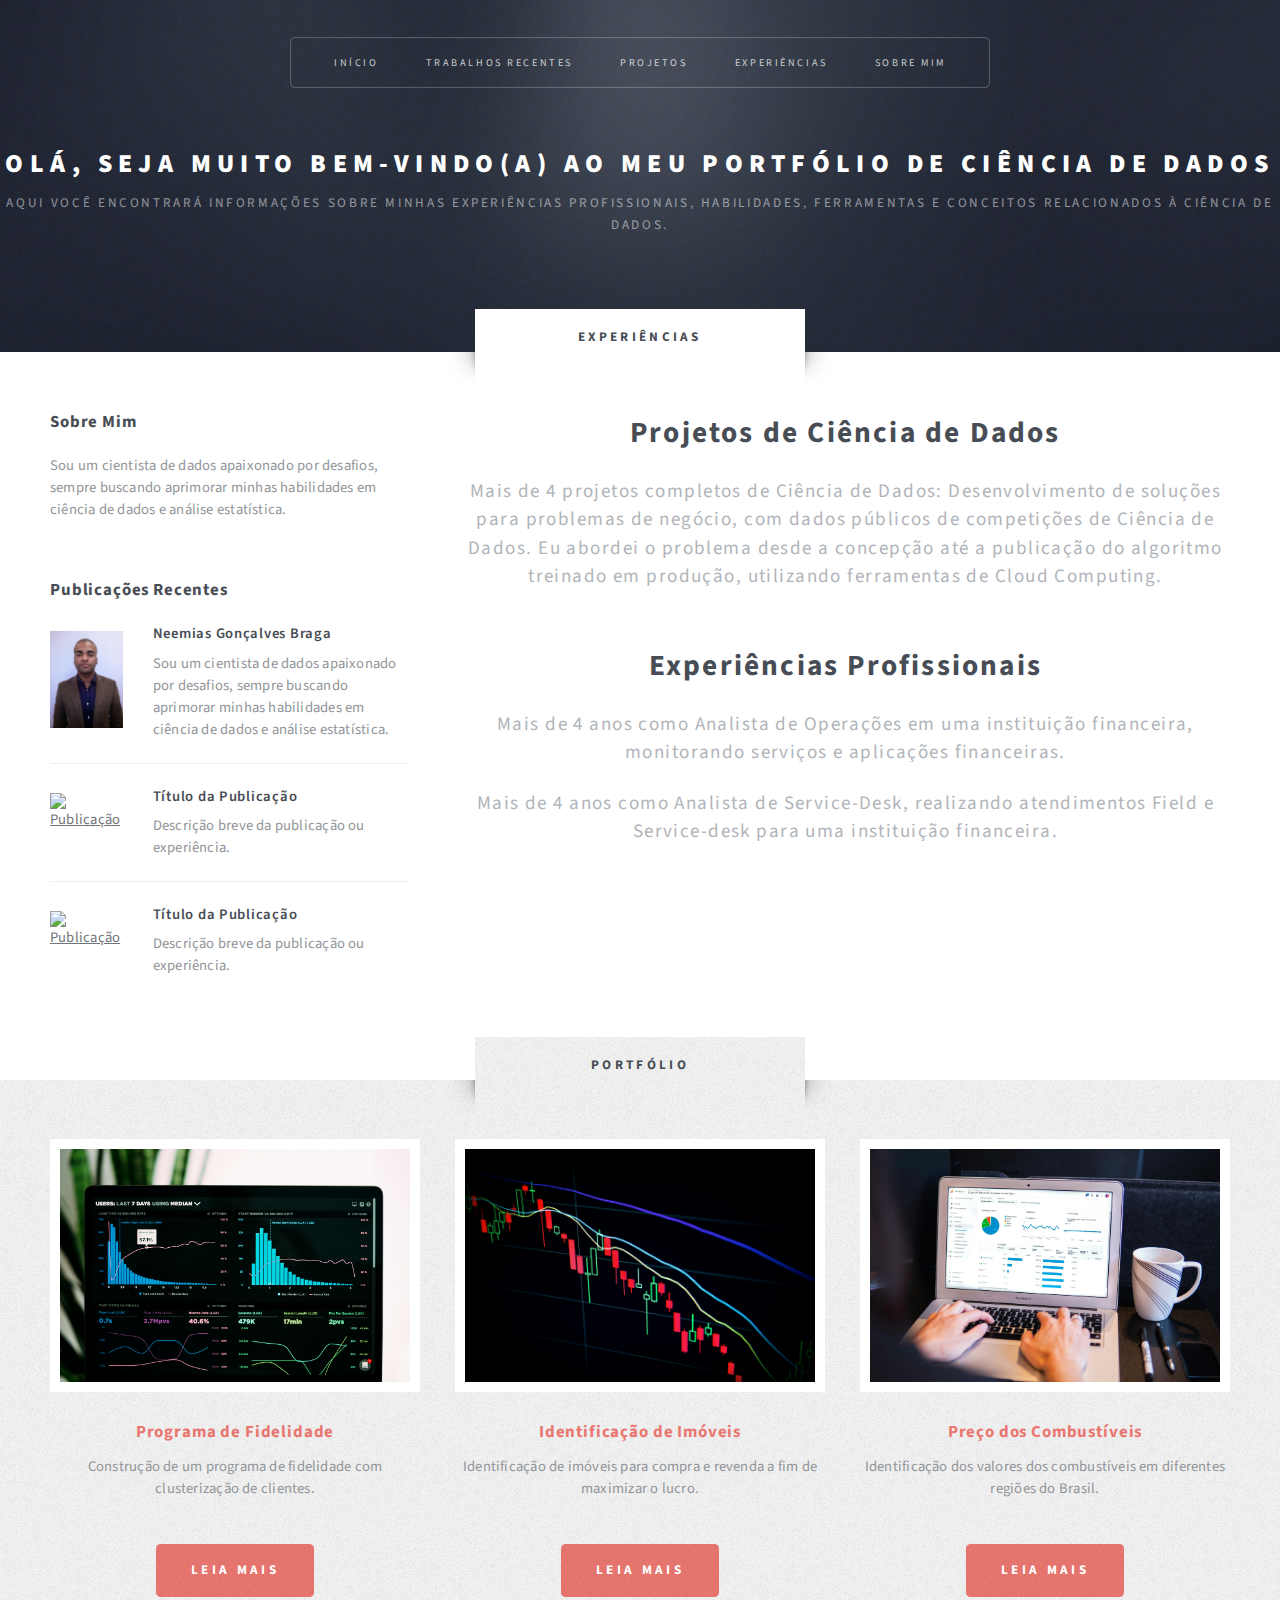
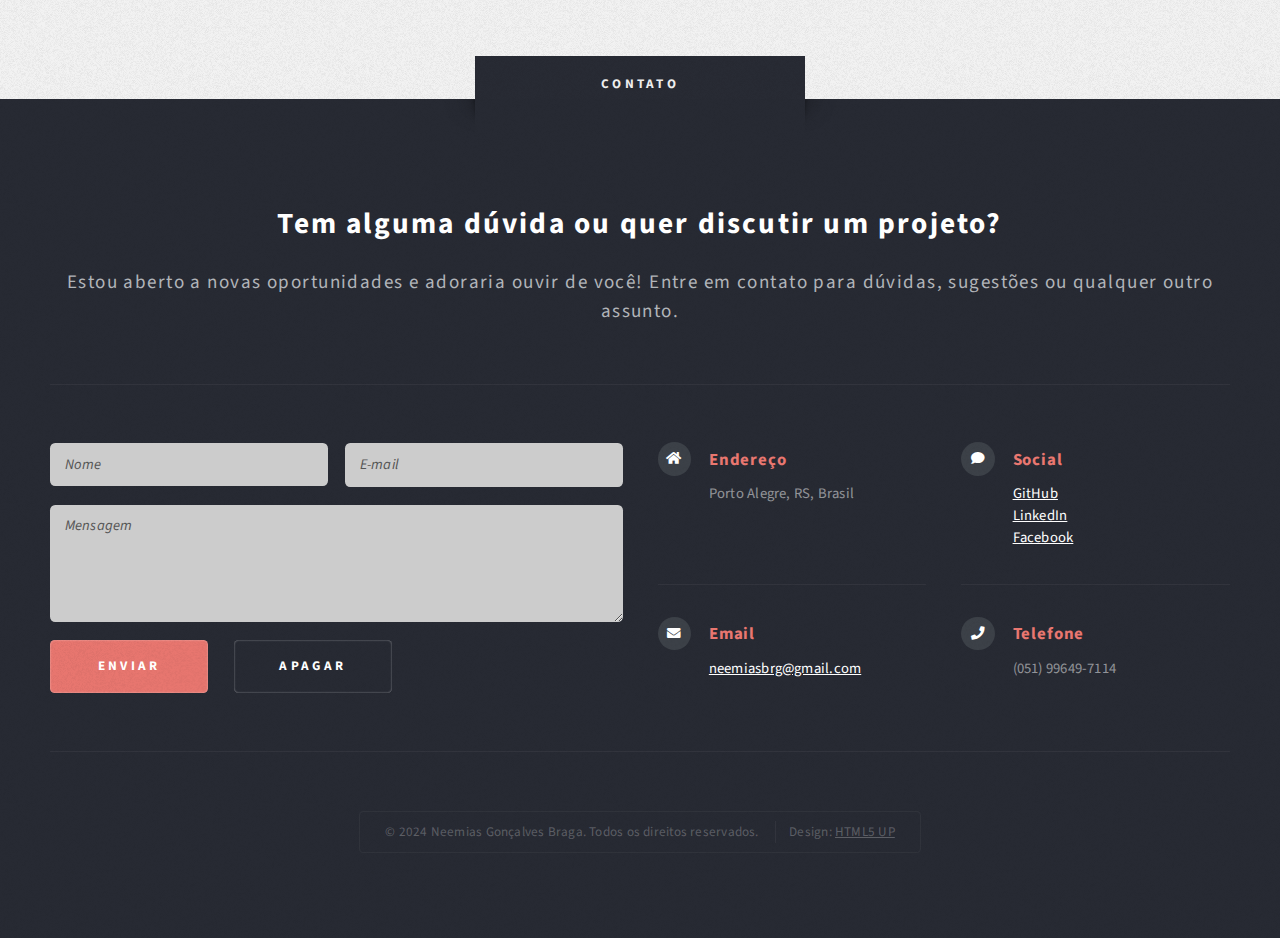
==== commit cadb2aa1: "atualizacao de layout" ====
--- a/experiencias.html
+++ b/experiencias.html
@@ -1,291 +1,253 @@
-<!DOCTYPE HTML>
-<!--
-	Escape Velocity by HTML5 UP
-	html5up.net | @ajlkn
-	Free for personal and commercial use under the CCA 3.0 license (html5up.net/license)
--->
-<html>
-	<head>
-		<title>Experiências</title>
-		<meta charset="utf-8" />
-		<meta name="viewport" content="width=device-width, initial-scale=1, user-scalable=no" />
-		<link rel="stylesheet" href="assets/css/main.css" />
-	</head>
-	<body class="experiencias is-preload">
-		<div id="page-wrapper">
-
-			<!-- Header -->
-				<section id="header" class="wrapper">
-
-					<!-- Logo -->
-					<div id="logo">
-						<h1><a href="index.html">Olá, seja muito bem-vindo (a) ao meu portfólio de projetos de Ciência de Dados.</a></h1>
-						<p>Você vai encontrar também, minhas experiências profissionais, habilidades,
-							ferramentas e conceitos envolvendo a Ciência de Dados.</p>
-					</div>
-
-					<!-- Nav -->
-					<nav id="nav">
-						<ul>
-							<li><a href="index.html">Início</a></li>
-							<li>
-								<a href="#">Trabalhos Recentes</a>
-							<ul>
-								<li><a href="programa_fidelidade.html">Programa de Fidelidade</a></li>
-								<li><a href="identificacao_imoveis.html">Identificação de Imóveis</a></li>
-								<li><a href="preco_combustiveis.html">Preço dos Combustíveis</a></li>										
-								</ul>
-							</li>
-							<li><a href="projetos.html">Portfólio</a></li>
-							<li><a href="experiencias.html">Experiências</a></li>
-							<li class="current"><a href="sobre-mim.html">Sobre mim</a></li>
-						</ul>
-					</nav>
-			</section>
-
-			<!-- Main -->
-				<section id="main" class="wrapper style2">
-					<div class="title">Experiências</div>
-					<div class="container">
-						<div class="row gtr-150">
-							<div class="col-4 col-12-medium">
-
-								<!-- Sidebar -->
-									<div id="sidebar">
-										<section class="box">
-											<header>
-												<h2></h2>
-											</header>
-											<p></p>
-											</section>
-										<section class="box">
-											<header>
-												<h2></h2>
-											</header>
-											<ul class="style2">
-												<li>
-													<article class="box post-excerpt">
-														<a href="sobre-mim.html" class="image left"><img src="images/linkedin_image.jpg" alt="" /></a>
-														<h3><a href="sobre-mim.html">Neemias Gonçalves Braga</a></h3>
-														<p>Sou um ciêntista apaixonado por desafios, sempre buscando aprimorar minhas habilidades em ciência de dados e análise estatística.</p>
-													</article>
-												</li>
-												<li>
-													<article class="box post-excerpt">
-														<a href="#" class="image left"><img src="images/.jpg" alt="" /></a>
-														<h3><a href="#"></a></h3>
-														<p></p>
-													</article>
-												</li>
-												<li>
-													<article class="box post-excerpt">
-														<a href="#" class="image left"><img src="images/.jpg" alt="" /></a>
-														<h3><a href="#"></a></h3>
-														<p></p>
-													</article>
-												</li>
-											</ul>
-											</section>
-										<section class="box">
-											<header>
-												<h2></h2>
-											</header>
-											<ul class="style3">
-												
-											</ul>
-										</section>
-									</div>
-
-							</div>
-							<div class="col-8 col-12-medium imp-medium">
-
-								<!-- Content -->
-									<div id="content">
-										<article class="box post">
-											<header class="style1">
-
-												<div class="row gtr-150">
-													<div class="col-6 col-12-small">
-														<section class="box">
-															<header>
-																<h2></h2>
-															</header>
-															<a href="#" class="image featured"><img src="images/.jpg" alt="" /></a>
-															<p></p>
-														</section>
-													</div>
-													<div class="col-6 col-12-small">
-														<section class="box">
-															<header>
-																<h2></h2>
-															</header>
-															<a href="#" class="image featured"><img src="images/.jpg" alt="" /></a>
-															<p></p>															
-														</section>
-													</div>
-													<p>4+ Projetos completos de Ciência de Dados:
-														Construção de soluções de dados para problemas de negócio, próximos dos desafios
-														reais das empresas, utilizando dados públicos de competições de Ciência de Dados,
-														onde eu abordei o problema desde a concepção do desafio de negócio até a
-														publicação do algoritmo treinado em produção, utilizando ferramentas de Cloud
-														Computing.</p>
-													<p>	4+ anos como Analista de Operações: 
-														Monitorando serviços e aplicações financeiras de uma instituição financeira.</p>											
-													<p>	4+ anos como Analista de Service-Desk: 
-														Atendimentos Field e Service-desk para uma instituição financeira.</p>
-												<h2></p>
-											</header>
-											<a href="#" class="image featured">
-												<img src="images/.jpg" alt="" />
-											</a>
-											</article>
-										</div>
-									</div>
-
-							</div>
-						</div>
-					</div>
-				</section>
-
-			<!-- Highlights -->
-			<section id="highlights" class="wrapper style3">
-				<div class="title">Portfólio</div>
-				<div class="container">
-					<div class="row aln-center">
-						<div class="col-4 col-12-medium">
-							<section class="highlight">
-								<a href="#" class="image featured"><img src="images/luke-chesser-JKUTrJ4vK00-unsplash.jpg" alt="" /></a>
-								<h3><a href="#">Programa de Fidelidade</a></h3>
-								<p>Construção de um programa de fidelidade com clusterização de	clientes.</p>
-								<ul class="actions">
-									<li><a href="#" class="button style1">Leia mais</a></li>
-								</ul>
-							</section>
-						</div>
-						<div class="col-4 col-12-medium">
-							<section class="highlight">
-								<a href="sobre-mim.html" class="image featured"><img src="images/maxim-hopman-fiXLQXAhCfk-unsplash.jpg" alt="" /></a>
-								<h3><a href="#">Identificação de Imóveis</a></h3>
-								<p>Identificação de imóveis para compra e revenda a fim de maximizar o lucro.</p>
-								<ul class="actions">
-									<li><a href="sobre-mim.html" class="button style1">Leia mais</a></li>
-								</ul>
-							</section>
-						</div>
-						<div class="col-4 col-12-medium">
-							<section class="highlight">
-								<a href="#" class="image featured"><img src="images/myriam-jessier-eveI7MOcSmw-unsplash.jpg" alt="" /></a>
-								<h3><a href="#">Preço dos Combustíveis</a></h3>
-								<p>Identificação dos valores dos combustíveis em diferentes regiões do Brasil.</p>
-								<ul class="actions">
-									<li><a href="#" class="button style1">Leia mais</a></li>
-								</ul>
-							</section>
-						</div>
-					</div>
-				</div>
-			</section>
-
-			<!-- Footer -->
-			<section id="footer" class="wrapper">
-				<div class="title">Contatos</div>
-				<div class="container">
-					<header class="style1">
-						<h2>Ficou com dúvidas sobre algum projeto?</h2>
-						<p>
-							Sinta-se à vontade para entrar em contato, dúvidas sugestões e elogios sempre são bem-vindos!.
-						</p>
-					</header>
-					<div class="row">
-						<div class="col-6 col-12-medium">
-
-								<!-- Contact Form -->
-								<section>
-									<form method="post" action="#">
-										<div class="row gtr-50">
-											<div class="col-6 col-12-small">
-												<input type="text" name="name" id="contact-name" placeholder="Nome" />
-											</div>
-											<div class="col-6 col-12-small">
-												<input type="text" name="email" id="contact-email" placeholder="E-mail" />
-											</div>
-											<div class="col-12">
-												<textarea name="message" id="contact-message" placeholder="Mensagem" rows="4"></textarea>
-											</div>
-											<div class="col-12">
-												<ul class="actions">
-													<li><input type="submit" class="style1" value="Enviar" /></li>
-													<li><input type="reset" class="style2" value="Apagar" /></li>
-												</ul>
-											</div>
-										</div>
-									</form>
-								</section>
-
-						</div>
-						<div class="col-6 col-12-medium">
-
-							<!-- Contact -->
-								<section class="feature-list small">
-									<div class="row">
-										<div class="col-6 col-12-small">
-											<section>
-												<h3 class="icon solid fa-home">Endereço</h3>
-												<p>
-													Brasil<br />
-													Rio Grande do Sul<br />
-													Porto Alegre, Sarandi
-												</p>
-											</section>
-										</div>
-										<div class="col-6 col-12-small">
-											<section>
-												<h3 class="icon solid fa-comment">Social</h3>
-												<p>
-													<a href="#">github.com/neemiasbrg</a><br />
-													<a href="#">linkedin.com/neemiasbrg</a><br />
-													<a href="#">facebook.com/untitled</a>
-												</p>
-											</section>
-										</div>
-										<div class="col-6 col-12-small">
-											<section>
-												<h3 class="icon solid fa-envelope">Email</h3>
-												<p>
-													<a href="#">neemiasbrg@gmail.com</a>
-												</p>
-											</section>
-										</div>
-										<div class="col-6 col-12-small">
-											<section>
-												<h3 class="icon solid fa-phone">Telefone</h3>
-												<p>
-													(051) 99649-7114
-													</p>
-												</section>
-											</div>
-										</div>
-									</section>
-
-							</div>
-						</div>
-						<div id="copyright">
-							<ul>
-								<li>&copy; Untitled.</li><li>Design: <a href="http://html5up.net">HTML5 UP</a></li>
-							</ul>
-						</div>
-					</div>
-				</section>
-
-		</div>
-
-		<!-- Scripts -->
-			<script src="assets/js/jquery.min.js"></script>
-			<script src="assets/js/jquery.dropotron.min.js"></script>
-			<script src="assets/js/browser.min.js"></script>
-			<script src="assets/js/breakpoints.min.js"></script>
-			<script src="assets/js/util.js"></script>
-			<script src="assets/js/main.js"></script>
-
-	</body>
+<!DOCTYPE HTML>
+<html lang="pt-BR">
+<head>
+    <meta charset="UTF-8">
+    <meta name="viewport" content="width=device-width, initial-scale=1.0, user-scalable=no">
+    <meta name="description" content="Página de experiências profissionais de Neemias Gonçalves Braga, com detalhes sobre sua trajetória em Ciência de Dados e outras áreas relacionadas.">
+    <title>Experiências - Neemias Gonçalves Braga</title>
+    <link rel="stylesheet" href="assets/css/main.css">
+    <link rel="icon" href="images/favicon.ico" type="image/x-icon">
+</head>
+<body class="experiencias is-preload">
+    <div id="page-wrapper">
+
+        <!-- Header -->
+        <header id="header" class="wrapper">
+            <!-- Logo -->
+            <div id="logo">
+                <h1><a href="index.html">Olá, seja muito bem-vindo(a) ao meu portfólio de Ciência de Dados</a></h1>
+                <p>Aqui você encontrará informações sobre minhas experiências profissionais, habilidades, ferramentas e conceitos relacionados à Ciência de Dados.</p>
+            </div>
+
+            <!-- Nav -->
+            <nav id="nav">
+                <ul>
+                    <li><a href="index.html">Início</a></li>
+                    <li>
+                        <a href="#">Trabalhos Recentes</a>
+                        <ul>
+                            <li><a href="programa_fidelidade.html">Programa de Fidelidade</a></li>
+                            <li><a href="identificacao_imoveis.html">Identificação de Imóveis</a></li>
+                            <li><a href="preco_combustiveis.html">Preço dos Combustíveis</a></li>
+                        </ul>
+                    </li>
+                    <li><a href="projetos.html">Projetos</a></li>
+                    <li class="current"><a href="experiencias.html">Experiências</a></li>
+                    <li><a href="sobre-mim.html">Sobre mim</a></li>
+                </ul>
+            </nav>
+        </header>
+
+        <!-- Main -->
+        <section id="main" class="wrapper style2">
+            <div class="title">Experiências</div>
+            <div class="container">
+                <div class="row gtr-150">
+                    <div class="col-4 col-12-medium">
+                        <!-- Sidebar -->
+                        <aside id="sidebar">
+                            <section class="box">
+                                <header>
+                                    <h2>Sobre Mim</h2>
+                                </header>
+                                <p>Sou um cientista de dados apaixonado por desafios, sempre buscando aprimorar minhas habilidades em ciência de dados e análise estatística.</p>
+                            </section>
+                            <section class="box">
+                                <header>
+                                    <h2>Publicações Recentes</h2>
+                                </header>
+                                <ul class="style2">
+                                    <li>
+                                        <article class="box post-excerpt">
+                                            <a href="sobre-mim.html" class="image left">
+                                                <img src="images/linkedin_image.jpg" alt="Neemias Gonçalves Braga" />
+                                            </a>
+                                            <h3><a href="sobre-mim.html">Neemias Gonçalves Braga</a></h3>
+                                            <p>Sou um cientista de dados apaixonado por desafios, sempre buscando aprimorar minhas habilidades em ciência de dados e análise estatística.</p>
+                                        </article>
+                                    </li>
+                                    <li>
+                                        <article class="box post-excerpt">
+                                            <a href="#" class="image left">
+                                                <img src="images/default-image.jpg" alt="Publicação" />
+                                            </a>
+                                            <h3><a href="#">Título da Publicação</a></h3>
+                                            <p>Descrição breve da publicação ou experiência.</p>
+                                        </article>
+                                    </li>
+                                    <li>
+                                        <article class="box post-excerpt">
+                                            <a href="#" class="image left">
+                                                <img src="images/default-image.jpg" alt="Publicação" />
+                                            </a>
+                                            <h3><a href="#">Título da Publicação</a></h3>
+                                            <p>Descrição breve da publicação ou experiência.</p>
+                                        </article>
+                                    </li>
+                                </ul>
+                            </section>
+                        </aside>
+                    </div>
+                    <div class="col-8 col-12-medium imp-medium">
+                        <!-- Content -->
+                        <main id="content">
+                            <article class="box post">
+                                <header class="style1">
+                                    <div class="row gtr-150">
+                                        <div class="col-12 col-12-small">
+                                            <section class="box">
+                                                <header>
+                                                    <h2>Projetos de Ciência de Dados</h2>
+                                                </header>                                                
+                                                <p>Mais de 4 projetos completos de Ciência de Dados: Desenvolvimento de soluções para problemas de negócio, com dados públicos de competições de Ciência de Dados. Eu abordei o problema desde a concepção até a publicação do algoritmo treinado em produção, utilizando ferramentas de Cloud Computing.</p>
+                                            </section>
+                                        </div>
+                                        <div class="col-12 col-12-small">
+                                            <section class="box">
+                                                <header>
+                                                    <h2>Experiências Profissionais</h2>
+                                                </header>                                                
+                                                <p>Mais de 4 anos como Analista de Operações em uma instituição financeira, monitorando serviços e aplicações financeiras.</p>
+                                                <p>Mais de 4 anos como Analista de Service-Desk, realizando atendimentos Field e Service-desk para uma instituição financeira.</p>
+                                            </section>
+                                        </div>
+                                    </div>
+                                </header>
+                            </article>
+                        </main>
+                    </div>
+                </div>
+            </div>
+        </section>
+
+        <!-- Highlights -->
+        <section id="highlights" class="wrapper style3">
+            <div class="title">Portfólio</div>
+            <div class="container">
+                <div class="row aln-center">
+                    <div class="col-4 col-12-medium">
+                        <section class="highlight">
+                            <a href="programa_fidelidade.html" class="image featured">
+                                <img src="images/luke-chesser-JKUTrJ4vK00-unsplash.jpg" alt="Programa de Fidelidade" />
+                            </a>
+                            <h3><a href="programa_fidelidade.html">Programa de Fidelidade</a></h3>
+                            <p>Construção de um programa de fidelidade com clusterização de clientes.</p>
+                            <ul class="actions">
+                                <li><a href="programa_fidelidade.html" class="button style1">Leia mais</a></li>
+                            </ul>
+                        </section>
+                    </div>
+                    <div class="col-4 col-12-medium">
+                        <section class="highlight">
+                            <a href="identificacao_imoveis.html" class="image featured">
+                                <img src="images/maxim-hopman-fiXLQXAhCfk-unsplash.jpg" alt="Identificação de Imóveis" />
+                            </a>
+                            <h3><a href="identificacao_imoveis.html">Identificação de Imóveis</a></h3>
+                            <p>Identificação de imóveis para compra e revenda a fim de maximizar o lucro.</p>
+                            <ul class="actions">
+                                <li><a href="identificacao_imoveis.html" class="button style1">Leia mais</a></li>
+                            </ul>
+                        </section>
+                    </div>
+                    <div class="col-4 col-12-medium">
+                        <section class="highlight">
+                            <a href="preco_combustiveis.html" class="image featured">
+                                <img src="images/myriam-jessier-eveI7MOcSmw-unsplash.jpg" alt="Preço dos Combustíveis" />
+                            </a>
+                            <h3><a href="preco_combustiveis.html">Preço dos Combustíveis</a></h3>
+                            <p>Identificação dos valores dos combustíveis em diferentes regiões do Brasil.</p>
+                            <ul class="actions">
+                                <li><a href="preco_combustiveis.html" class="button style1">Leia mais</a></li>
+                            </ul>
+                        </section>
+                    </div>
+                </div>
+            </div>
+        </section>
+
+        <!-- Footer -->
+        <footer id="footer" class="wrapper">
+            <div class="title">Contato</div>
+            <div class="container">
+                <header class="style1">
+                    <h2>Tem alguma dúvida ou quer discutir um projeto?</h2>
+                    <p>Estou aberto a novas oportunidades e adoraria ouvir de você! Entre em contato para dúvidas, sugestões ou qualquer outro assunto.</p>
+                </header>
+                <div class="row">
+                    <div class="col-6 col-12-medium">
+                        <section>
+                            <form method="post" action="mailto:seuemail@dominio.com" enctype="multipart/form-data">
+                                <div class="row gtr-50">
+                                    <div class="col-6 col-12-small">
+                                        <input type="text" name="name" id="contact-name" placeholder="Nome" required>
+                                    </div>
+                                    <div class="col-6 col-12-small">
+                                        <input type="email" name="email" id="contact-email" placeholder="E-mail" required>
+                                    </div>
+                                    <div class="col-12">
+                                        <textarea name="message" id="contact-message" placeholder="Mensagem" rows="4" required></textarea>
+                                    </div>
+                                    <div class="col-12">
+                                        <ul class="actions">
+                                            <li><input type="submit" class="style1" value="Enviar"></li>
+                                            <li><input type="reset" class="style2" value="Apagar"></li>
+                                        </ul>
+                                    </div>
+                                </div>
+                            </form>
+                        </section>
+                    </div>
+                    <div class="col-6 col-12-medium">
+                        <section class="feature-list small">
+                            <div class="row">
+                                <div class="col-6 col-12-small">
+                                    <section>
+                                        <h3 class="icon solid fa-home">Endereço</h3>
+                                        <p>Porto Alegre, RS, Brasil</p>
+                                    </section>
+                                </div>
+                                <div class="col-6 col-12-small">
+                                    <section>
+                                        <h3 class="icon solid fa-comment">Social</h3>
+                                        <p>
+                                            <a href="https://github.com/neemiasbrg" target="_blank" rel="noopener noreferrer">GitHub</a><br>
+                                            <a href="https://linkedin.com/in/neemiasbrg" target="_blank" rel="noopener noreferrer">LinkedIn</a><br>
+                                            <a href="https://facebook.com/neemiasbrg" target="_blank" rel="noopener noreferrer">Facebook</a>
+                                        </p>
+                                    </section>
+                                </div>
+                                <div class="col-6 col-12-small">
+                                    <section>
+                                        <h3 class="icon solid fa-envelope">Email</h3>
+                                        <p><a href="mailto:neemiasbrg@gmail.com">neemiasbrg@gmail.com</a></p>
+                                    </section>
+                                </div>
+                                <div class="col-6 col-12-small">
+                                    <section>
+                                        <h3 class="icon solid fa-phone">Telefone</h3>
+                                        <p>(051) 99649-7114</p>
+                                    </section>
+                                </div>
+                            </div>
+                        </section>
+                    </div>
+                </div>
+                <div id="copyright">
+                    <ul>
+                        <li>&copy; 2024 Neemias Gonçalves Braga. Todos os direitos reservados.</li>
+                        <li>Design: <a href="http://html5up.net" target="_blank" rel="noopener noreferrer">HTML5 UP</a></li>
+                    </ul>
+                </div>
+            </div>
+        </footer>
+    </div>
+
+    <!-- Scripts -->
+    <script src="assets/js/jquery.min.js"></script>
+    <script src="assets/js/jquery.dropotron.min.js"></script>
+    <script src="assets/js/browser.min.js"></script>
+    <script src="assets/js/breakpoints.min.js"></script>
+    <script src="assets/js/util.js"></script>
+    <script src="assets/js/main.js"></script>
+</body>
 </html>--- a/assets/css/main.css
+++ b/assets/css/main.css
@@ -2982,4 +2982,15 @@
 							margin-top: 0;
 						}
 
-	}+	}
+
+/* Estilo para imagens flutuantes */
+.image.left {
+    float: left;
+    margin-right: 20px; /* Ajuste conforme necessário para espaçamento */
+    margin-bottom: 10px; /* Adicione algum espaço abaixo da imagem se necessário */
+}
+
+.text {
+    overflow: hidden; /* Garante que o texto flua corretamente ao redor da imagem */
+}
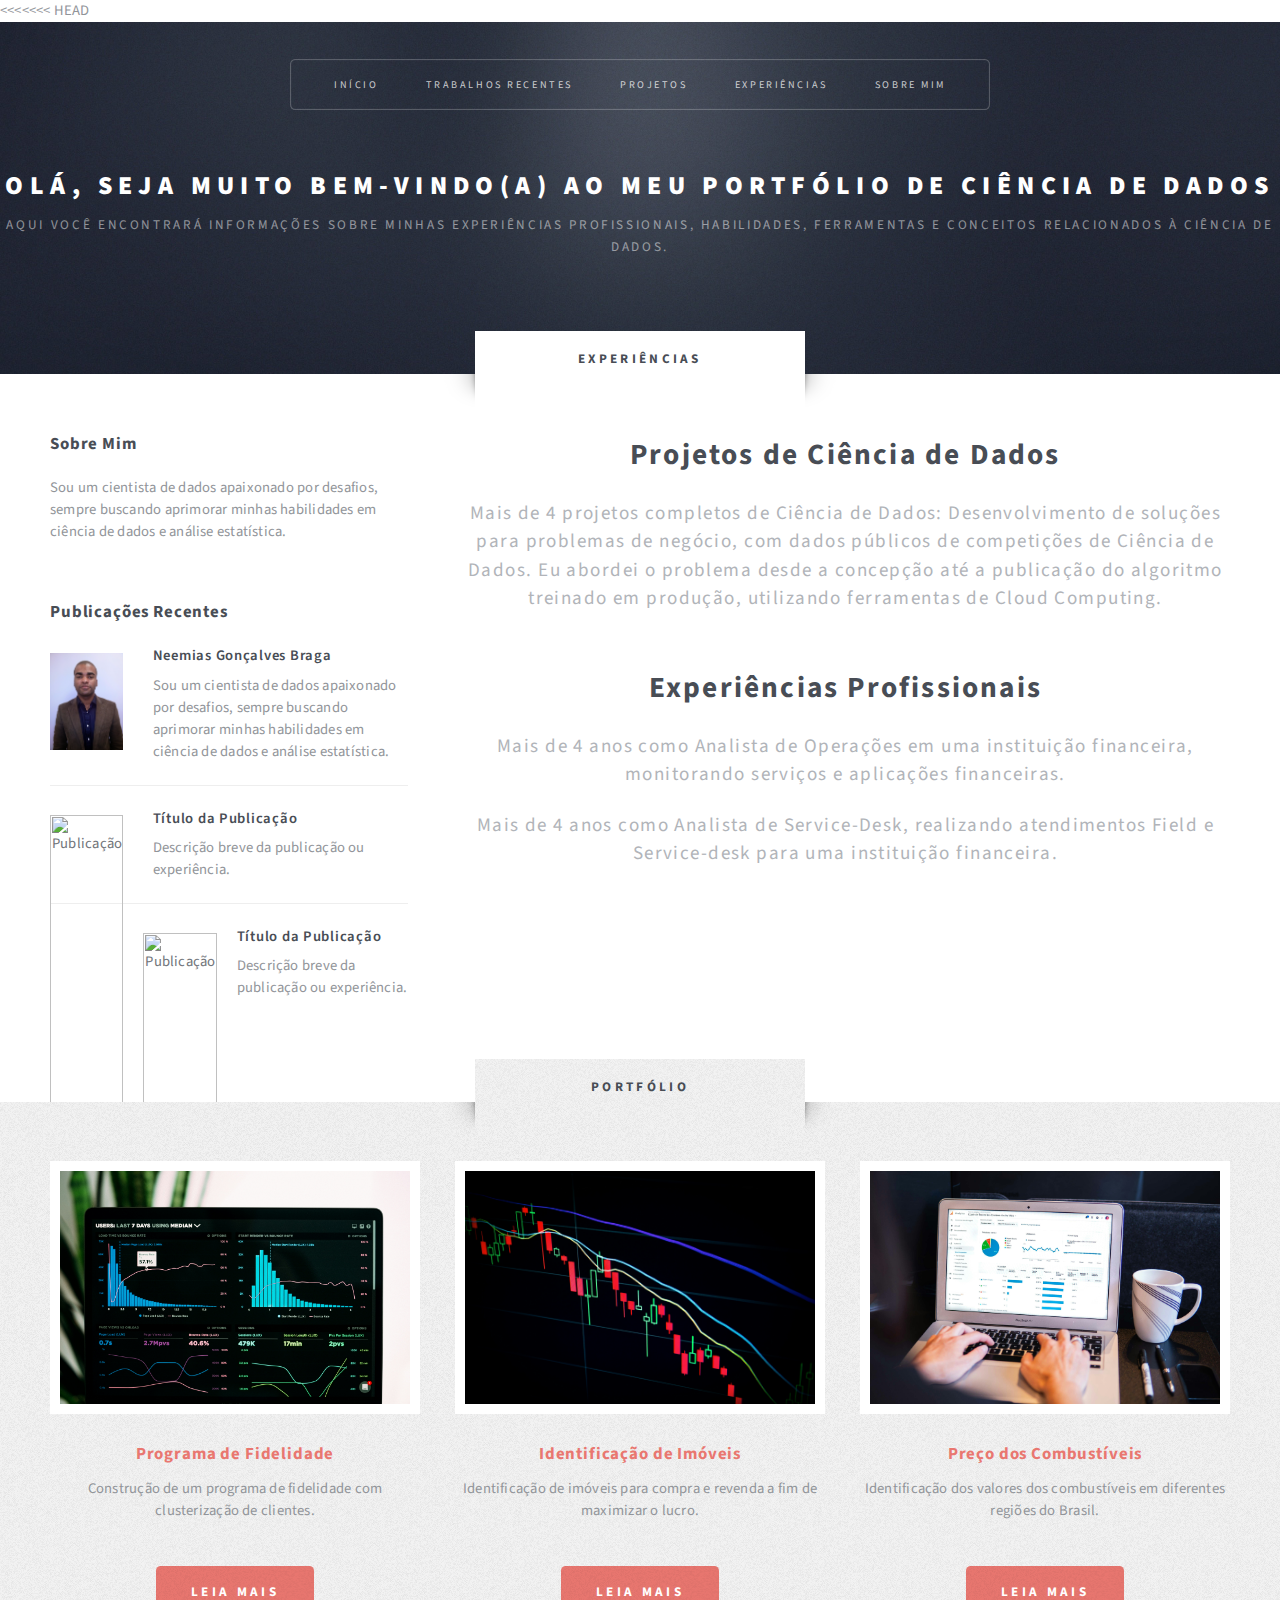
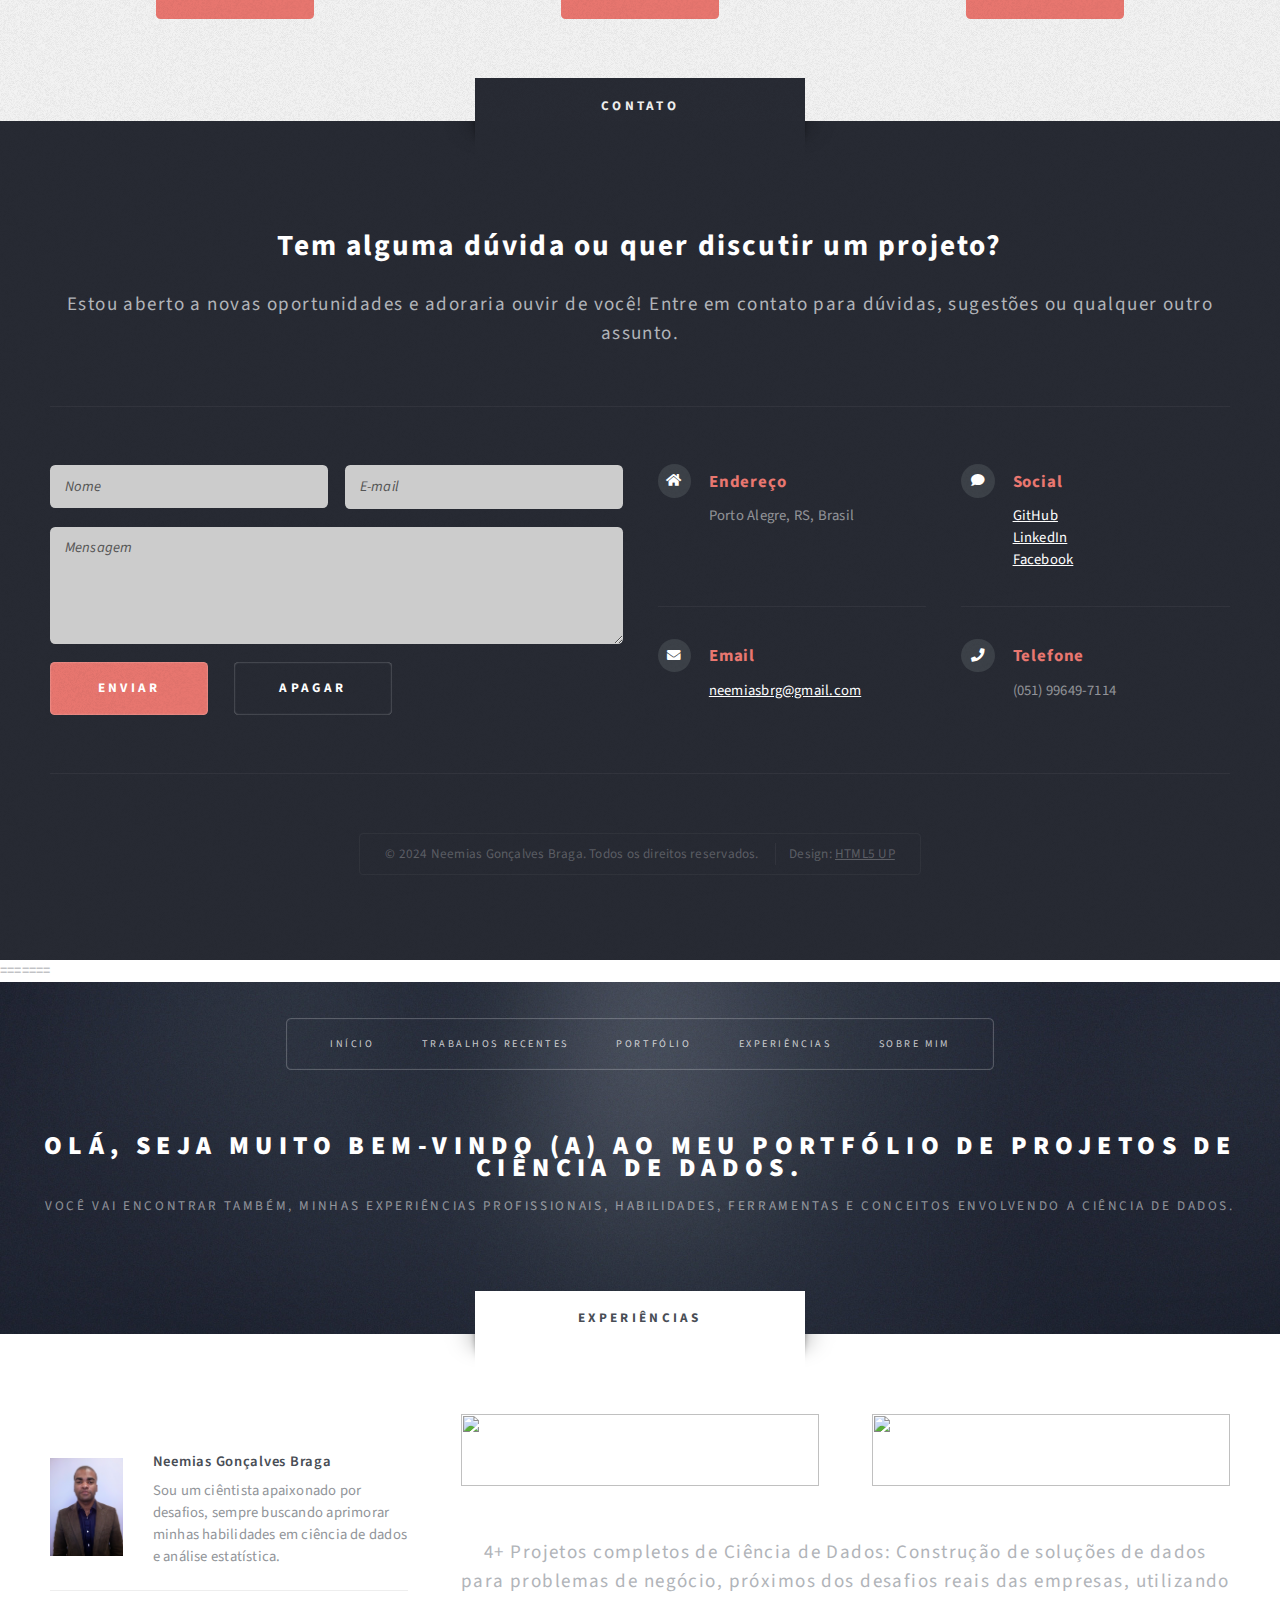
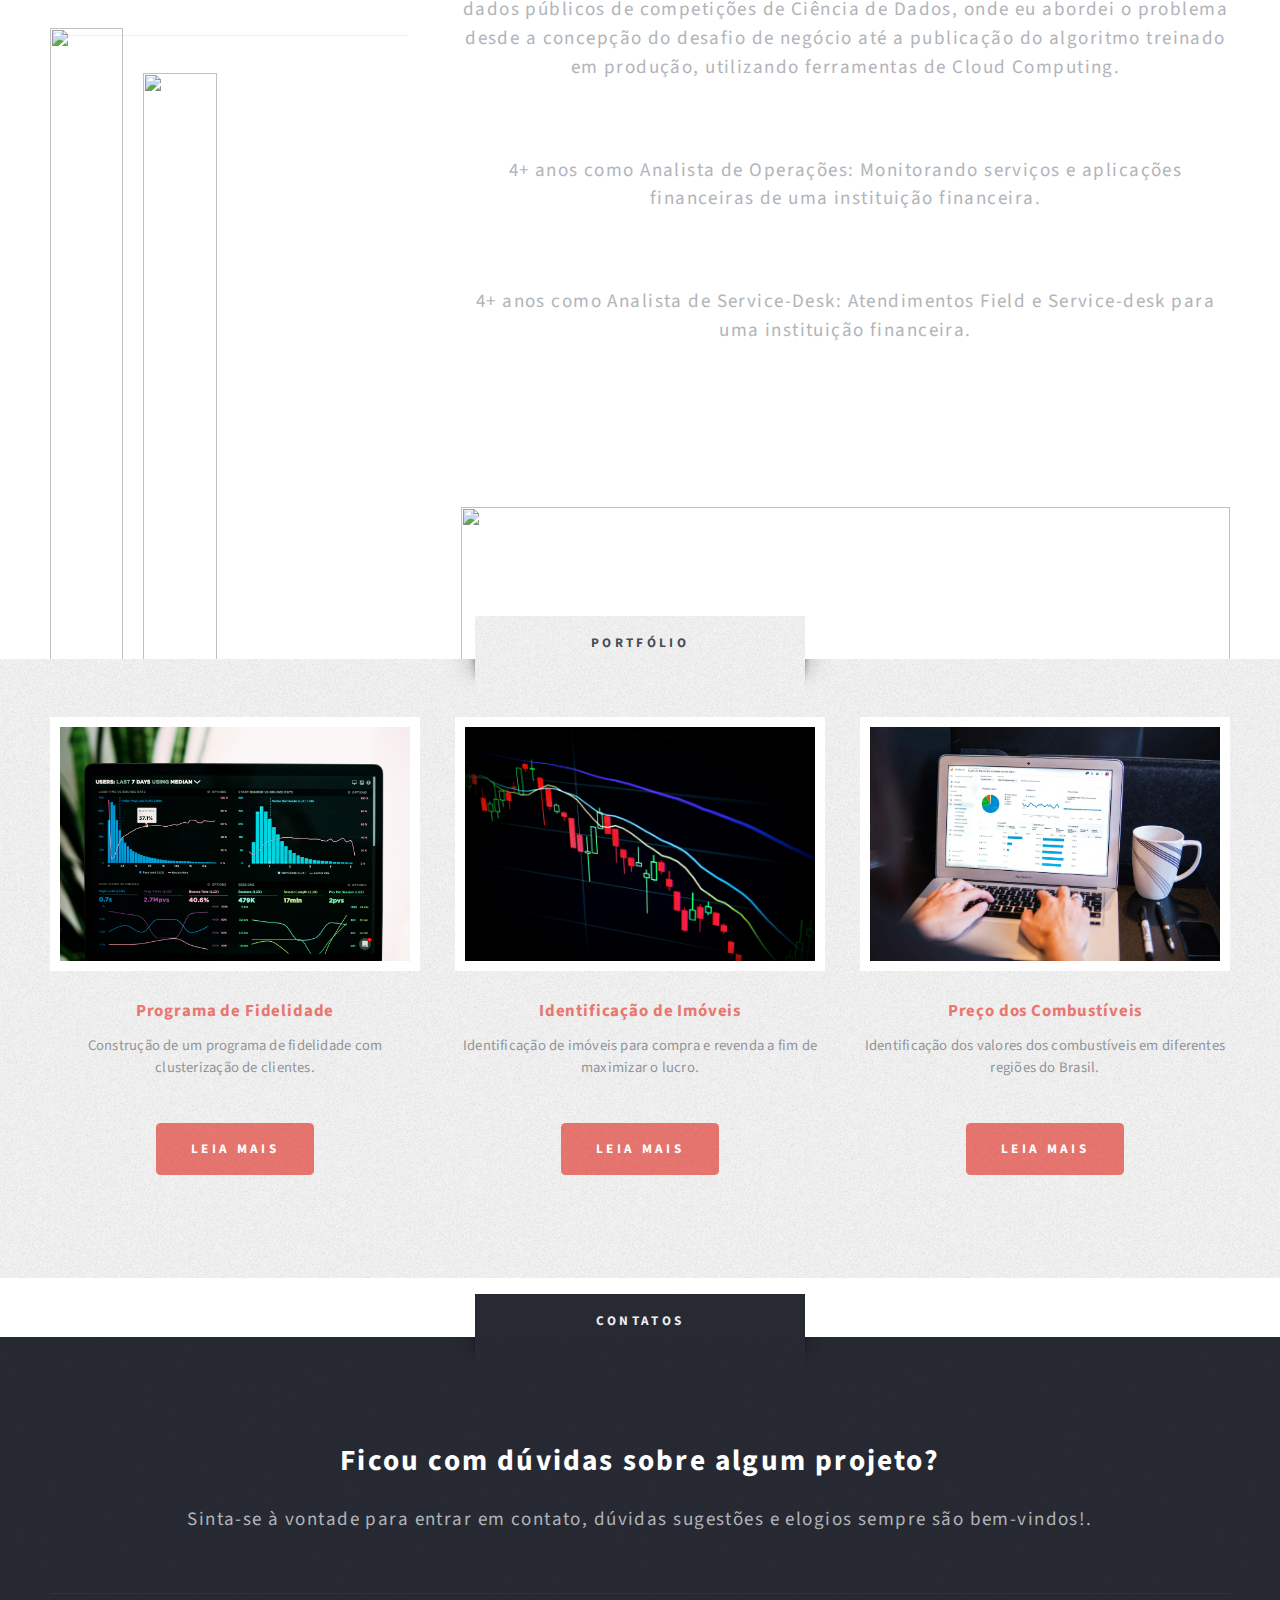
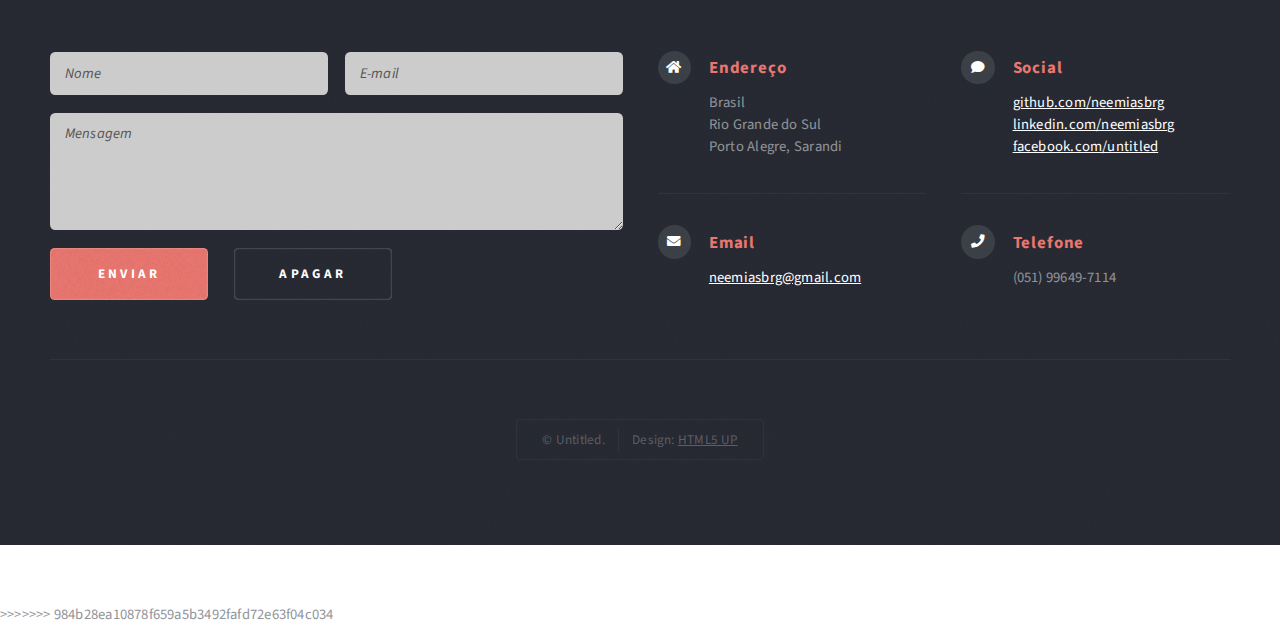
==== commit 96526e5a: "atualizacao de layout" ====
--- a/experiencias.html
+++ b/experiencias.html
@@ -1,3 +1,4 @@
+<<<<<<< HEAD
 <!DOCTYPE HTML>
 <html lang="pt-BR">
 <head>
@@ -250,4 +251,296 @@
     <script src="assets/js/util.js"></script>
     <script src="assets/js/main.js"></script>
 </body>
+=======
+<!DOCTYPE HTML>
+<!--
+	Escape Velocity by HTML5 UP
+	html5up.net | @ajlkn
+	Free for personal and commercial use under the CCA 3.0 license (html5up.net/license)
+-->
+<html>
+	<head>
+		<title>Experiências</title>
+		<meta charset="utf-8" />
+		<meta name="viewport" content="width=device-width, initial-scale=1, user-scalable=no" />
+		<link rel="stylesheet" href="assets/css/main.css" />
+	</head>
+	<body class="experiencias is-preload">
+		<div id="page-wrapper">
+
+			<!-- Header -->
+				<section id="header" class="wrapper">
+
+					<!-- Logo -->
+					<div id="logo">
+						<h1><a href="index.html">Olá, seja muito bem-vindo (a) ao meu portfólio de projetos de Ciência de Dados.</a></h1>
+						<p>Você vai encontrar também, minhas experiências profissionais, habilidades,
+							ferramentas e conceitos envolvendo a Ciência de Dados.</p>
+					</div>
+
+					<!-- Nav -->
+					<nav id="nav">
+						<ul>
+							<li><a href="index.html">Início</a></li>
+							<li>
+								<a href="#">Trabalhos Recentes</a>
+							<ul>
+								<li><a href="programa_fidelidade.html">Programa de Fidelidade</a></li>
+								<li><a href="identificacao_imoveis.html">Identificação de Imóveis</a></li>
+								<li><a href="preco_combustiveis.html">Preço dos Combustíveis</a></li>										
+								</ul>
+							</li>
+							<li><a href="projetos.html">Portfólio</a></li>
+							<li><a href="experiencias.html">Experiências</a></li>
+							<li class="current"><a href="sobre-mim.html">Sobre mim</a></li>
+						</ul>
+					</nav>
+			</section>
+
+			<!-- Main -->
+				<section id="main" class="wrapper style2">
+					<div class="title">Experiências</div>
+					<div class="container">
+						<div class="row gtr-150">
+							<div class="col-4 col-12-medium">
+
+								<!-- Sidebar -->
+									<div id="sidebar">
+										<section class="box">
+											<header>
+												<h2></h2>
+											</header>
+											<p></p>
+											</section>
+										<section class="box">
+											<header>
+												<h2></h2>
+											</header>
+											<ul class="style2">
+												<li>
+													<article class="box post-excerpt">
+														<a href="sobre-mim.html" class="image left"><img src="images/linkedin_image.jpg" alt="" /></a>
+														<h3><a href="sobre-mim.html">Neemias Gonçalves Braga</a></h3>
+														<p>Sou um ciêntista apaixonado por desafios, sempre buscando aprimorar minhas habilidades em ciência de dados e análise estatística.</p>
+													</article>
+												</li>
+												<li>
+													<article class="box post-excerpt">
+														<a href="#" class="image left"><img src="images/.jpg" alt="" /></a>
+														<h3><a href="#"></a></h3>
+														<p></p>
+													</article>
+												</li>
+												<li>
+													<article class="box post-excerpt">
+														<a href="#" class="image left"><img src="images/.jpg" alt="" /></a>
+														<h3><a href="#"></a></h3>
+														<p></p>
+													</article>
+												</li>
+											</ul>
+											</section>
+										<section class="box">
+											<header>
+												<h2></h2>
+											</header>
+											<ul class="style3">
+												
+											</ul>
+										</section>
+									</div>
+
+							</div>
+							<div class="col-8 col-12-medium imp-medium">
+
+								<!-- Content -->
+									<div id="content">
+										<article class="box post">
+											<header class="style1">
+
+												<div class="row gtr-150">
+													<div class="col-6 col-12-small">
+														<section class="box">
+															<header>
+																<h2></h2>
+															</header>
+															<a href="#" class="image featured"><img src="images/.jpg" alt="" /></a>
+															<p></p>
+														</section>
+													</div>
+													<div class="col-6 col-12-small">
+														<section class="box">
+															<header>
+																<h2></h2>
+															</header>
+															<a href="#" class="image featured"><img src="images/.jpg" alt="" /></a>
+															<p></p>															
+														</section>
+													</div>
+													<p>4+ Projetos completos de Ciência de Dados:
+														Construção de soluções de dados para problemas de negócio, próximos dos desafios
+														reais das empresas, utilizando dados públicos de competições de Ciência de Dados,
+														onde eu abordei o problema desde a concepção do desafio de negócio até a
+														publicação do algoritmo treinado em produção, utilizando ferramentas de Cloud
+														Computing.</p>
+													<p>	4+ anos como Analista de Operações: 
+														Monitorando serviços e aplicações financeiras de uma instituição financeira.</p>											
+													<p>	4+ anos como Analista de Service-Desk: 
+														Atendimentos Field e Service-desk para uma instituição financeira.</p>
+												<h2></p>
+											</header>
+											<a href="#" class="image featured">
+												<img src="images/.jpg" alt="" />
+											</a>
+											</article>
+										</div>
+									</div>
+
+							</div>
+						</div>
+					</div>
+				</section>
+
+			<!-- Highlights -->
+			<section id="highlights" class="wrapper style3">
+				<div class="title">Portfólio</div>
+				<div class="container">
+					<div class="row aln-center">
+						<div class="col-4 col-12-medium">
+							<section class="highlight">
+								<a href="#" class="image featured"><img src="images/luke-chesser-JKUTrJ4vK00-unsplash.jpg" alt="" /></a>
+								<h3><a href="#">Programa de Fidelidade</a></h3>
+								<p>Construção de um programa de fidelidade com clusterização de	clientes.</p>
+								<ul class="actions">
+									<li><a href="#" class="button style1">Leia mais</a></li>
+								</ul>
+							</section>
+						</div>
+						<div class="col-4 col-12-medium">
+							<section class="highlight">
+								<a href="sobre-mim.html" class="image featured"><img src="images/maxim-hopman-fiXLQXAhCfk-unsplash.jpg" alt="" /></a>
+								<h3><a href="#">Identificação de Imóveis</a></h3>
+								<p>Identificação de imóveis para compra e revenda a fim de maximizar o lucro.</p>
+								<ul class="actions">
+									<li><a href="sobre-mim.html" class="button style1">Leia mais</a></li>
+								</ul>
+							</section>
+						</div>
+						<div class="col-4 col-12-medium">
+							<section class="highlight">
+								<a href="#" class="image featured"><img src="images/myriam-jessier-eveI7MOcSmw-unsplash.jpg" alt="" /></a>
+								<h3><a href="#">Preço dos Combustíveis</a></h3>
+								<p>Identificação dos valores dos combustíveis em diferentes regiões do Brasil.</p>
+								<ul class="actions">
+									<li><a href="#" class="button style1">Leia mais</a></li>
+								</ul>
+							</section>
+						</div>
+					</div>
+				</div>
+			</section>
+
+			<!-- Footer -->
+			<section id="footer" class="wrapper">
+				<div class="title">Contatos</div>
+				<div class="container">
+					<header class="style1">
+						<h2>Ficou com dúvidas sobre algum projeto?</h2>
+						<p>
+							Sinta-se à vontade para entrar em contato, dúvidas sugestões e elogios sempre são bem-vindos!.
+						</p>
+					</header>
+					<div class="row">
+						<div class="col-6 col-12-medium">
+
+								<!-- Contact Form -->
+								<section>
+									<form method="post" action="#">
+										<div class="row gtr-50">
+											<div class="col-6 col-12-small">
+												<input type="text" name="name" id="contact-name" placeholder="Nome" />
+											</div>
+											<div class="col-6 col-12-small">
+												<input type="text" name="email" id="contact-email" placeholder="E-mail" />
+											</div>
+											<div class="col-12">
+												<textarea name="message" id="contact-message" placeholder="Mensagem" rows="4"></textarea>
+											</div>
+											<div class="col-12">
+												<ul class="actions">
+													<li><input type="submit" class="style1" value="Enviar" /></li>
+													<li><input type="reset" class="style2" value="Apagar" /></li>
+												</ul>
+											</div>
+										</div>
+									</form>
+								</section>
+
+						</div>
+						<div class="col-6 col-12-medium">
+
+							<!-- Contact -->
+								<section class="feature-list small">
+									<div class="row">
+										<div class="col-6 col-12-small">
+											<section>
+												<h3 class="icon solid fa-home">Endereço</h3>
+												<p>
+													Brasil<br />
+													Rio Grande do Sul<br />
+													Porto Alegre, Sarandi
+												</p>
+											</section>
+										</div>
+										<div class="col-6 col-12-small">
+											<section>
+												<h3 class="icon solid fa-comment">Social</h3>
+												<p>
+													<a href="#">github.com/neemiasbrg</a><br />
+													<a href="#">linkedin.com/neemiasbrg</a><br />
+													<a href="#">facebook.com/untitled</a>
+												</p>
+											</section>
+										</div>
+										<div class="col-6 col-12-small">
+											<section>
+												<h3 class="icon solid fa-envelope">Email</h3>
+												<p>
+													<a href="#">neemiasbrg@gmail.com</a>
+												</p>
+											</section>
+										</div>
+										<div class="col-6 col-12-small">
+											<section>
+												<h3 class="icon solid fa-phone">Telefone</h3>
+												<p>
+													(051) 99649-7114
+													</p>
+												</section>
+											</div>
+										</div>
+									</section>
+
+							</div>
+						</div>
+						<div id="copyright">
+							<ul>
+								<li>&copy; Untitled.</li><li>Design: <a href="http://html5up.net">HTML5 UP</a></li>
+							</ul>
+						</div>
+					</div>
+				</section>
+
+		</div>
+
+		<!-- Scripts -->
+			<script src="assets/js/jquery.min.js"></script>
+			<script src="assets/js/jquery.dropotron.min.js"></script>
+			<script src="assets/js/browser.min.js"></script>
+			<script src="assets/js/breakpoints.min.js"></script>
+			<script src="assets/js/util.js"></script>
+			<script src="assets/js/main.js"></script>
+
+	</body>
+>>>>>>> 984b28ea10878f659a5b3492fafd72e63f04c034
 </html>--- a/assets/css/main.css
+++ b/assets/css/main.css
@@ -2982,6 +2982,7 @@
 							margin-top: 0;
 						}
 
+<<<<<<< HEAD
 	}
 
 /* Estilo para imagens flutuantes */
@@ -2994,3 +2995,6 @@
 .text {
     overflow: hidden; /* Garante que o texto flua corretamente ao redor da imagem */
 }
+=======
+	}
+>>>>>>> 984b28ea10878f659a5b3492fafd72e63f04c034
--- a/assets/css/main.css
+++ b/assets/css/main.css
@@ -2982,6 +2982,7 @@
 							margin-top: 0;
 						}
 
+<<<<<<< HEAD
 	}
 
 /* Estilo para imagens flutuantes */
@@ -2994,3 +2995,6 @@
 .text {
     overflow: hidden; /* Garante que o texto flua corretamente ao redor da imagem */
 }
+=======
+	}
+>>>>>>> 984b28ea10878f659a5b3492fafd72e63f04c034
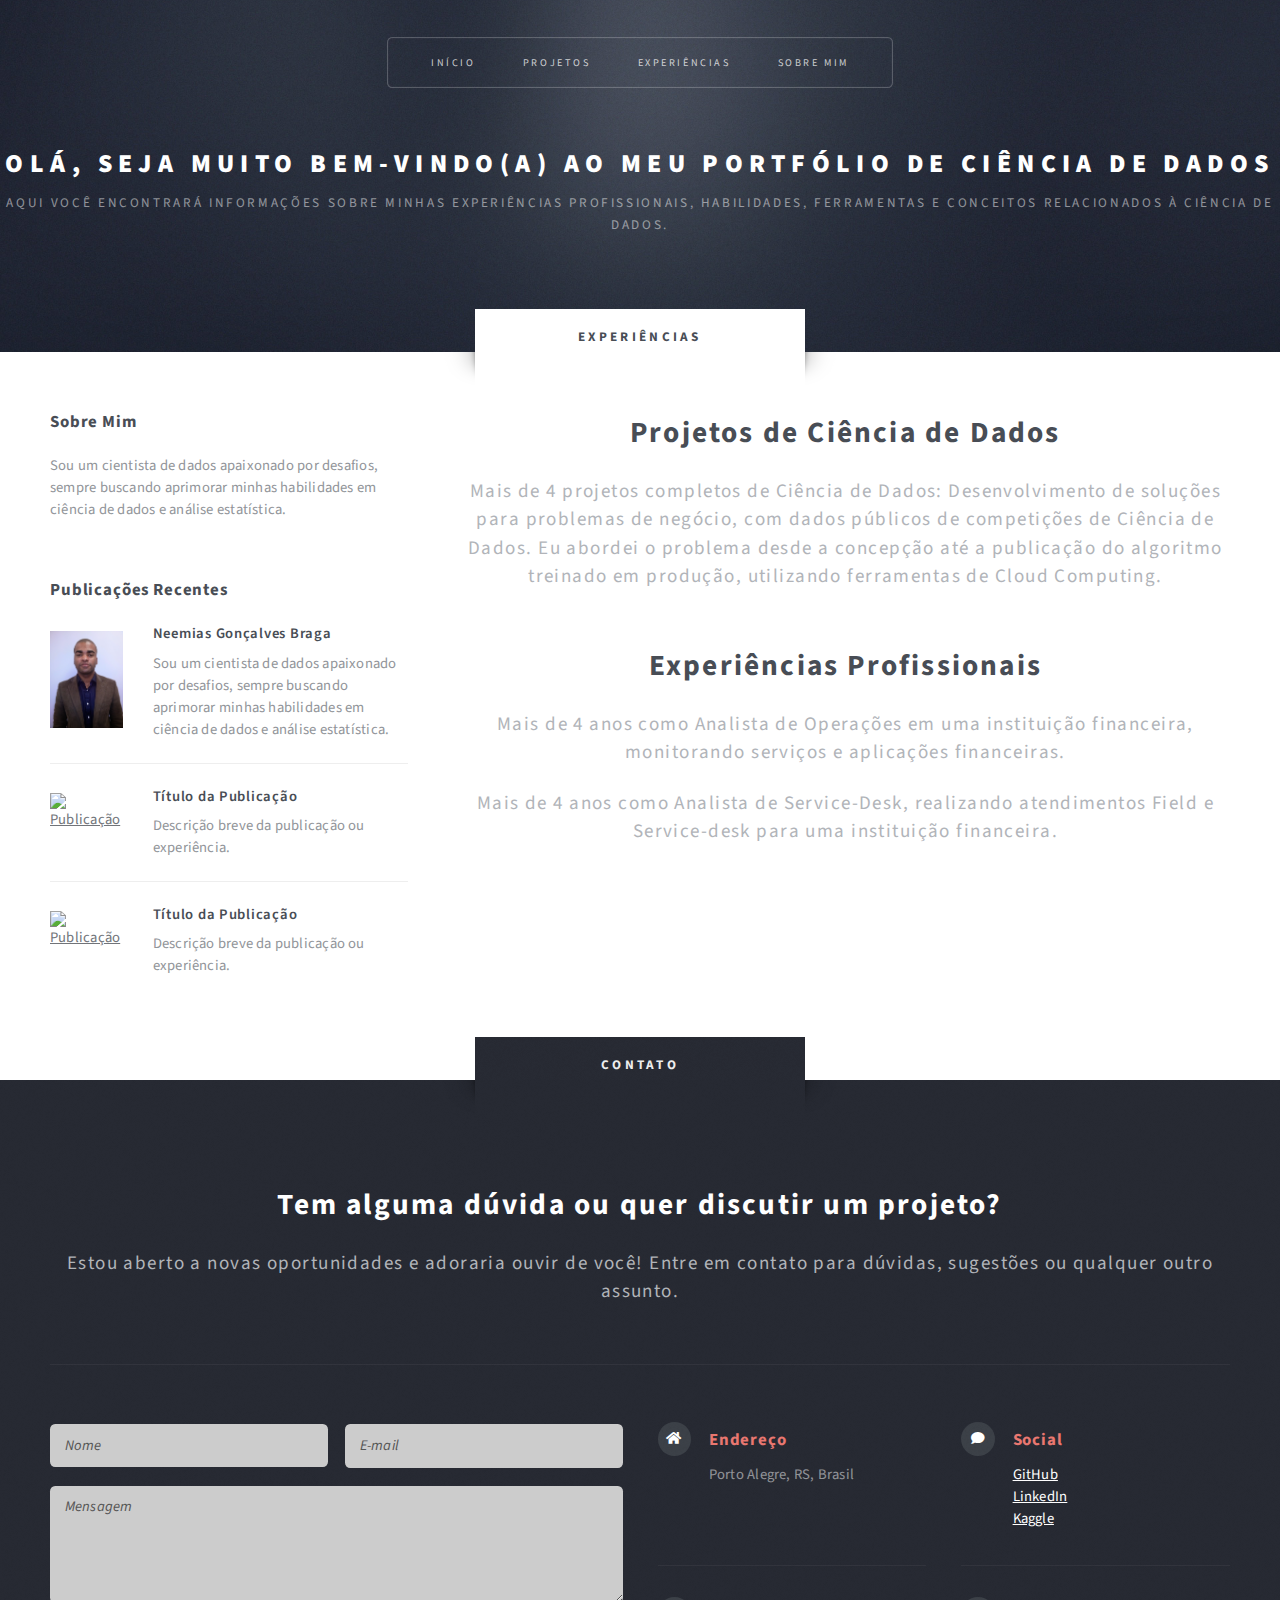
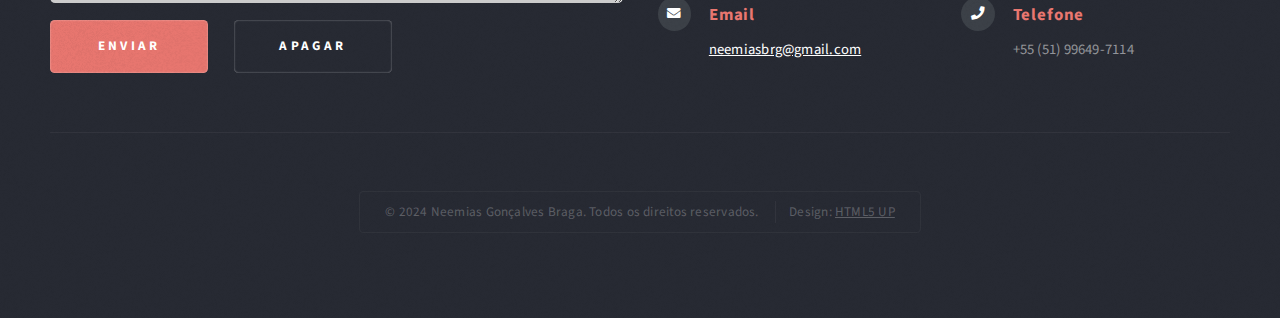
==== commit 6c7079ff: "atualização de layout e inclusaode imagens dosnovos projetos" ====
--- a/experiencias.html
+++ b/experiencias.html
@@ -1,4 +1,3 @@
-<<<<<<< HEAD
 <!DOCTYPE HTML>
 <html lang="pt-BR">
 <head>
@@ -24,17 +23,9 @@
             <nav id="nav">
                 <ul>
                     <li><a href="index.html">Início</a></li>
-                    <li>
-                        <a href="#">Trabalhos Recentes</a>
-                        <ul>
-                            <li><a href="programa_fidelidade.html">Programa de Fidelidade</a></li>
-                            <li><a href="identificacao_imoveis.html">Identificação de Imóveis</a></li>
-                            <li><a href="preco_combustiveis.html">Preço dos Combustíveis</a></li>
-                        </ul>
-                    </li>
                     <li><a href="projetos.html">Projetos</a></li>
-                    <li class="current"><a href="experiencias.html">Experiências</a></li>
-                    <li><a href="sobre-mim.html">Sobre mim</a></li>
+                    <li><a href="experiencias.html">Experiências</a></li>
+                    <li class="current"><a href="sobre-mim.html">Sobre Mim</a></li>
                 </ul>
             </nav>
         </header>
@@ -119,52 +110,7 @@
                     </div>
                 </div>
             </div>
-        </section>
-
-        <!-- Highlights -->
-        <section id="highlights" class="wrapper style3">
-            <div class="title">Portfólio</div>
-            <div class="container">
-                <div class="row aln-center">
-                    <div class="col-4 col-12-medium">
-                        <section class="highlight">
-                            <a href="programa_fidelidade.html" class="image featured">
-                                <img src="images/luke-chesser-JKUTrJ4vK00-unsplash.jpg" alt="Programa de Fidelidade" />
-                            </a>
-                            <h3><a href="programa_fidelidade.html">Programa de Fidelidade</a></h3>
-                            <p>Construção de um programa de fidelidade com clusterização de clientes.</p>
-                            <ul class="actions">
-                                <li><a href="programa_fidelidade.html" class="button style1">Leia mais</a></li>
-                            </ul>
-                        </section>
-                    </div>
-                    <div class="col-4 col-12-medium">
-                        <section class="highlight">
-                            <a href="identificacao_imoveis.html" class="image featured">
-                                <img src="images/maxim-hopman-fiXLQXAhCfk-unsplash.jpg" alt="Identificação de Imóveis" />
-                            </a>
-                            <h3><a href="identificacao_imoveis.html">Identificação de Imóveis</a></h3>
-                            <p>Identificação de imóveis para compra e revenda a fim de maximizar o lucro.</p>
-                            <ul class="actions">
-                                <li><a href="identificacao_imoveis.html" class="button style1">Leia mais</a></li>
-                            </ul>
-                        </section>
-                    </div>
-                    <div class="col-4 col-12-medium">
-                        <section class="highlight">
-                            <a href="preco_combustiveis.html" class="image featured">
-                                <img src="images/myriam-jessier-eveI7MOcSmw-unsplash.jpg" alt="Preço dos Combustíveis" />
-                            </a>
-                            <h3><a href="preco_combustiveis.html">Preço dos Combustíveis</a></h3>
-                            <p>Identificação dos valores dos combustíveis em diferentes regiões do Brasil.</p>
-                            <ul class="actions">
-                                <li><a href="preco_combustiveis.html" class="button style1">Leia mais</a></li>
-                            </ul>
-                        </section>
-                    </div>
-                </div>
-            </div>
-        </section>
+        </section>        
 
         <!-- Footer -->
         <footer id="footer" class="wrapper">
@@ -212,8 +158,8 @@
                                         <h3 class="icon solid fa-comment">Social</h3>
                                         <p>
                                             <a href="https://github.com/neemiasbrg" target="_blank" rel="noopener noreferrer">GitHub</a><br>
-                                            <a href="https://linkedin.com/in/neemiasbrg" target="_blank" rel="noopener noreferrer">LinkedIn</a><br>
-                                            <a href="https://facebook.com/neemiasbrg" target="_blank" rel="noopener noreferrer">Facebook</a>
+                                            <a href="https://www.linkedin.com/in/neemias-braga/" target="_blank" rel="noopener noreferrer">LinkedIn</a><br>
+                                            <a href="https://www.kaggle.com/neemiasbraga" target="_blank" rel="noopener noreferrer">Kaggle</a>
                                         </p>
                                     </section>
                                 </div>
@@ -226,7 +172,7 @@
                                 <div class="col-6 col-12-small">
                                     <section>
                                         <h3 class="icon solid fa-phone">Telefone</h3>
-                                        <p>(051) 99649-7114</p>
+                                        <p>+55 (51) 99649-7114</p>
                                     </section>
                                 </div>
                             </div>
@@ -251,296 +197,4 @@
     <script src="assets/js/util.js"></script>
     <script src="assets/js/main.js"></script>
 </body>
-=======
-<!DOCTYPE HTML>
-<!--
-	Escape Velocity by HTML5 UP
-	html5up.net | @ajlkn
-	Free for personal and commercial use under the CCA 3.0 license (html5up.net/license)
--->
-<html>
-	<head>
-		<title>Experiências</title>
-		<meta charset="utf-8" />
-		<meta name="viewport" content="width=device-width, initial-scale=1, user-scalable=no" />
-		<link rel="stylesheet" href="assets/css/main.css" />
-	</head>
-	<body class="experiencias is-preload">
-		<div id="page-wrapper">
-
-			<!-- Header -->
-				<section id="header" class="wrapper">
-
-					<!-- Logo -->
-					<div id="logo">
-						<h1><a href="index.html">Olá, seja muito bem-vindo (a) ao meu portfólio de projetos de Ciência de Dados.</a></h1>
-						<p>Você vai encontrar também, minhas experiências profissionais, habilidades,
-							ferramentas e conceitos envolvendo a Ciência de Dados.</p>
-					</div>
-
-					<!-- Nav -->
-					<nav id="nav">
-						<ul>
-							<li><a href="index.html">Início</a></li>
-							<li>
-								<a href="#">Trabalhos Recentes</a>
-							<ul>
-								<li><a href="programa_fidelidade.html">Programa de Fidelidade</a></li>
-								<li><a href="identificacao_imoveis.html">Identificação de Imóveis</a></li>
-								<li><a href="preco_combustiveis.html">Preço dos Combustíveis</a></li>										
-								</ul>
-							</li>
-							<li><a href="projetos.html">Portfólio</a></li>
-							<li><a href="experiencias.html">Experiências</a></li>
-							<li class="current"><a href="sobre-mim.html">Sobre mim</a></li>
-						</ul>
-					</nav>
-			</section>
-
-			<!-- Main -->
-				<section id="main" class="wrapper style2">
-					<div class="title">Experiências</div>
-					<div class="container">
-						<div class="row gtr-150">
-							<div class="col-4 col-12-medium">
-
-								<!-- Sidebar -->
-									<div id="sidebar">
-										<section class="box">
-											<header>
-												<h2></h2>
-											</header>
-											<p></p>
-											</section>
-										<section class="box">
-											<header>
-												<h2></h2>
-											</header>
-											<ul class="style2">
-												<li>
-													<article class="box post-excerpt">
-														<a href="sobre-mim.html" class="image left"><img src="images/linkedin_image.jpg" alt="" /></a>
-														<h3><a href="sobre-mim.html">Neemias Gonçalves Braga</a></h3>
-														<p>Sou um ciêntista apaixonado por desafios, sempre buscando aprimorar minhas habilidades em ciência de dados e análise estatística.</p>
-													</article>
-												</li>
-												<li>
-													<article class="box post-excerpt">
-														<a href="#" class="image left"><img src="images/.jpg" alt="" /></a>
-														<h3><a href="#"></a></h3>
-														<p></p>
-													</article>
-												</li>
-												<li>
-													<article class="box post-excerpt">
-														<a href="#" class="image left"><img src="images/.jpg" alt="" /></a>
-														<h3><a href="#"></a></h3>
-														<p></p>
-													</article>
-												</li>
-											</ul>
-											</section>
-										<section class="box">
-											<header>
-												<h2></h2>
-											</header>
-											<ul class="style3">
-												
-											</ul>
-										</section>
-									</div>
-
-							</div>
-							<div class="col-8 col-12-medium imp-medium">
-
-								<!-- Content -->
-									<div id="content">
-										<article class="box post">
-											<header class="style1">
-
-												<div class="row gtr-150">
-													<div class="col-6 col-12-small">
-														<section class="box">
-															<header>
-																<h2></h2>
-															</header>
-															<a href="#" class="image featured"><img src="images/.jpg" alt="" /></a>
-															<p></p>
-														</section>
-													</div>
-													<div class="col-6 col-12-small">
-														<section class="box">
-															<header>
-																<h2></h2>
-															</header>
-															<a href="#" class="image featured"><img src="images/.jpg" alt="" /></a>
-															<p></p>															
-														</section>
-													</div>
-													<p>4+ Projetos completos de Ciência de Dados:
-														Construção de soluções de dados para problemas de negócio, próximos dos desafios
-														reais das empresas, utilizando dados públicos de competições de Ciência de Dados,
-														onde eu abordei o problema desde a concepção do desafio de negócio até a
-														publicação do algoritmo treinado em produção, utilizando ferramentas de Cloud
-														Computing.</p>
-													<p>	4+ anos como Analista de Operações: 
-														Monitorando serviços e aplicações financeiras de uma instituição financeira.</p>											
-													<p>	4+ anos como Analista de Service-Desk: 
-														Atendimentos Field e Service-desk para uma instituição financeira.</p>
-												<h2></p>
-											</header>
-											<a href="#" class="image featured">
-												<img src="images/.jpg" alt="" />
-											</a>
-											</article>
-										</div>
-									</div>
-
-							</div>
-						</div>
-					</div>
-				</section>
-
-			<!-- Highlights -->
-			<section id="highlights" class="wrapper style3">
-				<div class="title">Portfólio</div>
-				<div class="container">
-					<div class="row aln-center">
-						<div class="col-4 col-12-medium">
-							<section class="highlight">
-								<a href="#" class="image featured"><img src="images/luke-chesser-JKUTrJ4vK00-unsplash.jpg" alt="" /></a>
-								<h3><a href="#">Programa de Fidelidade</a></h3>
-								<p>Construção de um programa de fidelidade com clusterização de	clientes.</p>
-								<ul class="actions">
-									<li><a href="#" class="button style1">Leia mais</a></li>
-								</ul>
-							</section>
-						</div>
-						<div class="col-4 col-12-medium">
-							<section class="highlight">
-								<a href="sobre-mim.html" class="image featured"><img src="images/maxim-hopman-fiXLQXAhCfk-unsplash.jpg" alt="" /></a>
-								<h3><a href="#">Identificação de Imóveis</a></h3>
-								<p>Identificação de imóveis para compra e revenda a fim de maximizar o lucro.</p>
-								<ul class="actions">
-									<li><a href="sobre-mim.html" class="button style1">Leia mais</a></li>
-								</ul>
-							</section>
-						</div>
-						<div class="col-4 col-12-medium">
-							<section class="highlight">
-								<a href="#" class="image featured"><img src="images/myriam-jessier-eveI7MOcSmw-unsplash.jpg" alt="" /></a>
-								<h3><a href="#">Preço dos Combustíveis</a></h3>
-								<p>Identificação dos valores dos combustíveis em diferentes regiões do Brasil.</p>
-								<ul class="actions">
-									<li><a href="#" class="button style1">Leia mais</a></li>
-								</ul>
-							</section>
-						</div>
-					</div>
-				</div>
-			</section>
-
-			<!-- Footer -->
-			<section id="footer" class="wrapper">
-				<div class="title">Contatos</div>
-				<div class="container">
-					<header class="style1">
-						<h2>Ficou com dúvidas sobre algum projeto?</h2>
-						<p>
-							Sinta-se à vontade para entrar em contato, dúvidas sugestões e elogios sempre são bem-vindos!.
-						</p>
-					</header>
-					<div class="row">
-						<div class="col-6 col-12-medium">
-
-								<!-- Contact Form -->
-								<section>
-									<form method="post" action="#">
-										<div class="row gtr-50">
-											<div class="col-6 col-12-small">
-												<input type="text" name="name" id="contact-name" placeholder="Nome" />
-											</div>
-											<div class="col-6 col-12-small">
-												<input type="text" name="email" id="contact-email" placeholder="E-mail" />
-											</div>
-											<div class="col-12">
-												<textarea name="message" id="contact-message" placeholder="Mensagem" rows="4"></textarea>
-											</div>
-											<div class="col-12">
-												<ul class="actions">
-													<li><input type="submit" class="style1" value="Enviar" /></li>
-													<li><input type="reset" class="style2" value="Apagar" /></li>
-												</ul>
-											</div>
-										</div>
-									</form>
-								</section>
-
-						</div>
-						<div class="col-6 col-12-medium">
-
-							<!-- Contact -->
-								<section class="feature-list small">
-									<div class="row">
-										<div class="col-6 col-12-small">
-											<section>
-												<h3 class="icon solid fa-home">Endereço</h3>
-												<p>
-													Brasil<br />
-													Rio Grande do Sul<br />
-													Porto Alegre, Sarandi
-												</p>
-											</section>
-										</div>
-										<div class="col-6 col-12-small">
-											<section>
-												<h3 class="icon solid fa-comment">Social</h3>
-												<p>
-													<a href="#">github.com/neemiasbrg</a><br />
-													<a href="#">linkedin.com/neemiasbrg</a><br />
-													<a href="#">facebook.com/untitled</a>
-												</p>
-											</section>
-										</div>
-										<div class="col-6 col-12-small">
-											<section>
-												<h3 class="icon solid fa-envelope">Email</h3>
-												<p>
-													<a href="#">neemiasbrg@gmail.com</a>
-												</p>
-											</section>
-										</div>
-										<div class="col-6 col-12-small">
-											<section>
-												<h3 class="icon solid fa-phone">Telefone</h3>
-												<p>
-													(051) 99649-7114
-													</p>
-												</section>
-											</div>
-										</div>
-									</section>
-
-							</div>
-						</div>
-						<div id="copyright">
-							<ul>
-								<li>&copy; Untitled.</li><li>Design: <a href="http://html5up.net">HTML5 UP</a></li>
-							</ul>
-						</div>
-					</div>
-				</section>
-
-		</div>
-
-		<!-- Scripts -->
-			<script src="assets/js/jquery.min.js"></script>
-			<script src="assets/js/jquery.dropotron.min.js"></script>
-			<script src="assets/js/browser.min.js"></script>
-			<script src="assets/js/breakpoints.min.js"></script>
-			<script src="assets/js/util.js"></script>
-			<script src="assets/js/main.js"></script>
-
-	</body>
->>>>>>> 984b28ea10878f659a5b3492fafd72e63f04c034
 </html>